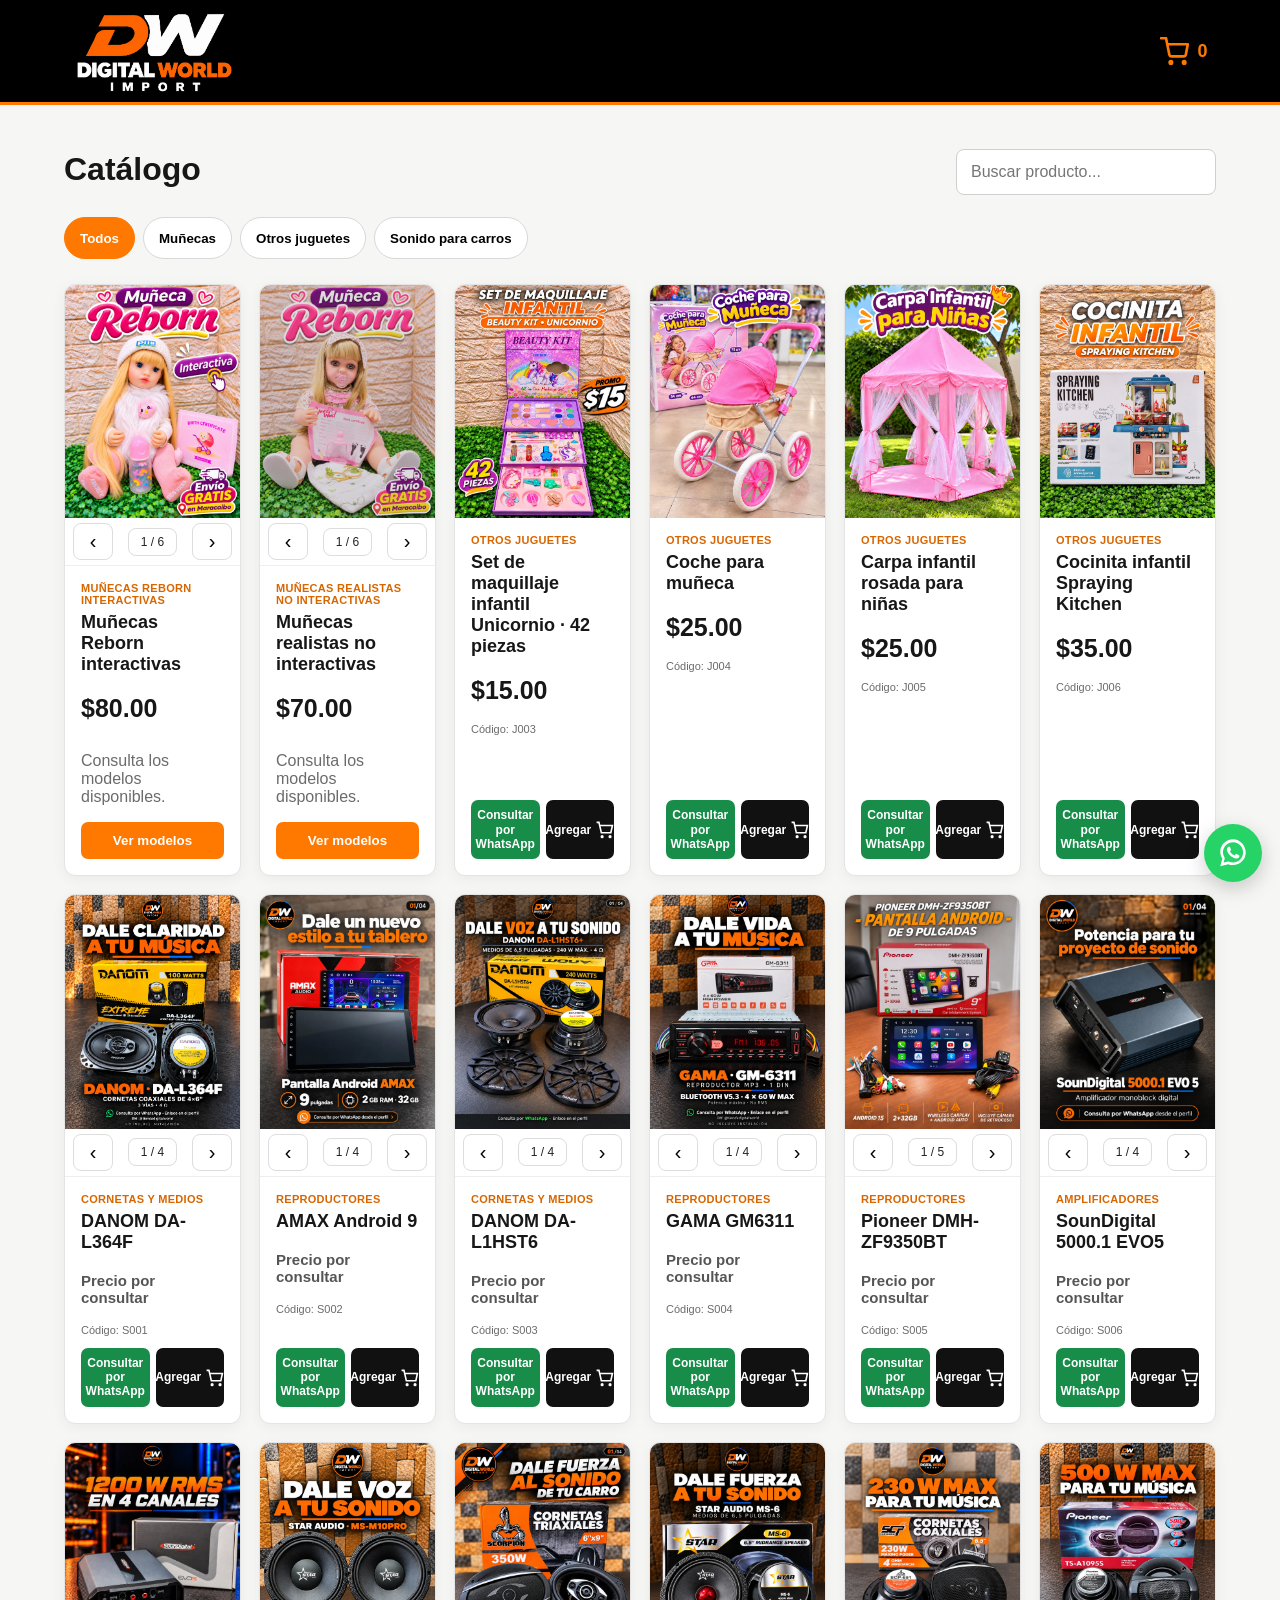
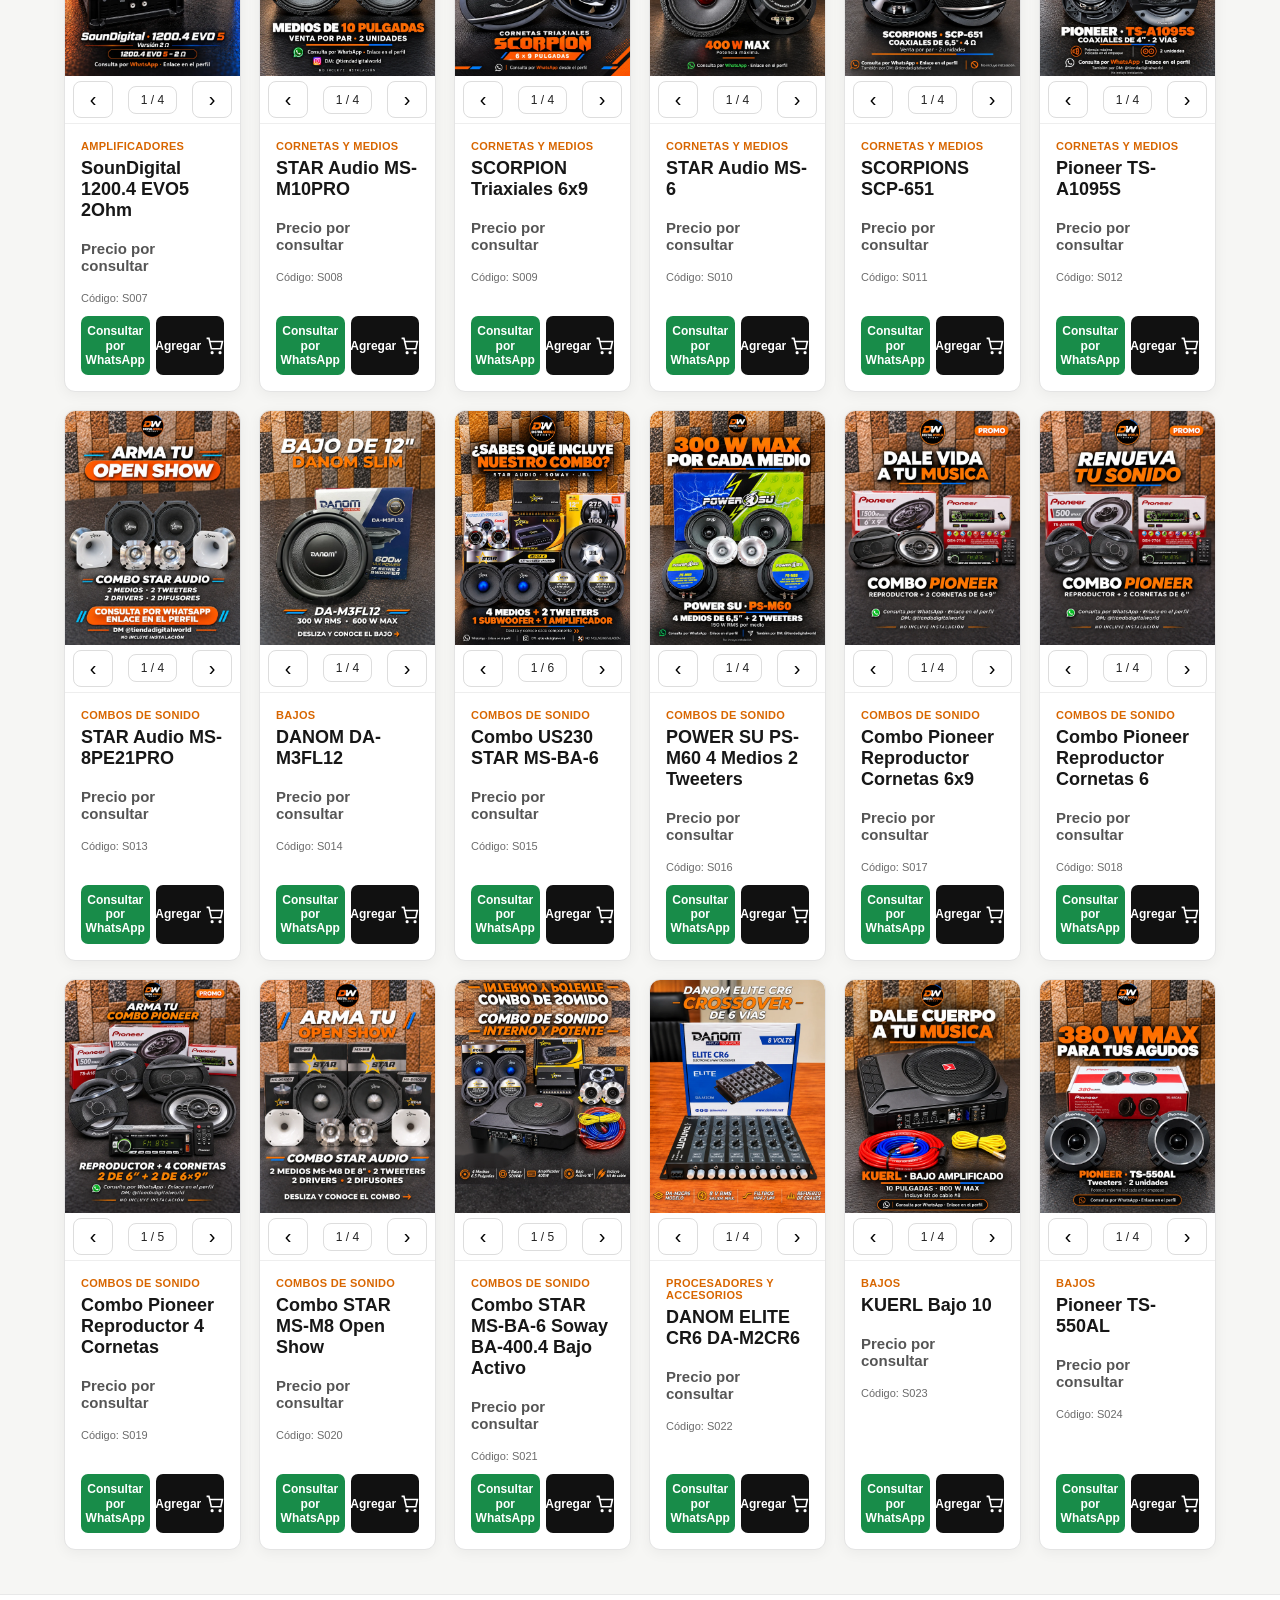
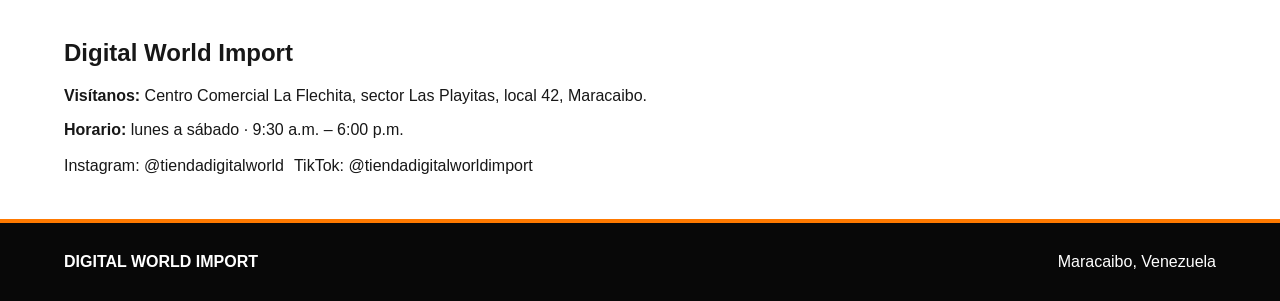
==== index.html @ f1dc5112 "Unificar consultas y carrito, códigos cortos y galerías de muñecas" ====
<!doctype html>
<html lang="es">
<head>
<meta charset="utf-8"><meta name="viewport" content="width=device-width,initial-scale=1">
<meta name="theme-color" content="#ff7900">
<meta name="description" content="Catálogo online de Digital World Import en Maracaibo. Selecciona productos y consulta disponibilidad por WhatsApp.">
<title>Digital World Import | Catálogo</title>
<link rel="stylesheet" href="styles.css">
</head>
<body>
<header><div class="brand"><img class="officialLogo" src="assets/logo-oficial.png" alt="Digital World Import"></div><button id="cartBtn" class="cart" aria-label="Abrir selección"><svg viewBox="0 0 24 24" width="29" height="29" fill="none" stroke="currentColor" stroke-width="2.2" stroke-linecap="round" stroke-linejoin="round" aria-hidden="true"><circle cx="9" cy="21" r="1"/><circle cx="20" cy="21" r="1"/><path d="M1 1h4l2.7 13.4a2 2 0 0 0 2 1.6h9.7a2 2 0 0 0 2-1.6L23 6H6"/></svg> <span id="count">0</span></button></header>
<main>
<section class="hero"><span>CATÁLOGO ONLINE</span><h1>Encuentra lo que buscas</h1><p>Selecciona tus productos y envíanos tu pedido directamente por WhatsApp.</p><a class="primary" href="#catalogo">Ver productos</a></section>
<section id="catalogo">
<div class="toolbar"><div><h2>Catálogo</h2></div><input id="search" type="search" placeholder="Buscar producto..." aria-label="Buscar producto"></div>
<nav id="categories" aria-label="Categorías"></nav><div id="products" class="grid"></div>
</section>
<section class="info"><h2>Digital World Import</h2><p><strong>Visítanos:</strong> Centro Comercial La Flechita, sector Las Playitas, local 42, Maracaibo.</p><p><strong>Horario:</strong> lunes a sábado · 9:30 a.m. – 6:00 p.m.</p><div class="socials"><span>Instagram: @tiendadigitalworld</span><span>TikTok: @tiendadigitalworldimport</span></div></section>
</main>
<a class="waFloat" href="https://wa.me/584146501818?text=Hola%20Digital%20World%20Import.%20Tengo%20una%20consulta%20sobre%20un%20producto%20del%20cat%C3%A1logo." target="_blank" rel="noopener" aria-label="Consultar por WhatsApp" title="Consultar por WhatsApp"><svg viewBox="0 0 32 32" aria-hidden="true"><path fill="currentColor" d="M16.04 3C9.4 3 4 8.28 4 14.78c0 2.3.69 4.54 1.98 6.45L4 28.4l7.42-1.9a12.2 12.2 0 0 0 4.61.9h.01C22.68 27.4 28 22.12 28 15.61 28 9.1 22.68 3 16.04 3Zm0 21.99h-.01a9.84 9.84 0 0 1-4.2-.94l-.3-.14-4.4 1.13 1.18-4.2-.2-.32a9.4 9.4 0 0 1-1.55-5.17c0-5.22 4.25-9.46 9.49-9.46 5.23 0 9.48 4.24 9.48 9.46 0 5.21-4.25 9.64-9.49 9.64Zm5.2-7.22c-.28-.14-1.68-.82-1.94-.92-.26-.09-.45-.14-.64.14-.19.28-.73.92-.9 1.11-.16.19-.33.21-.61.07-.28-.14-1.2-.44-2.28-1.4a8.5 8.5 0 0 1-1.58-1.95c-.16-.28-.02-.43.12-.57.13-.13.28-.33.42-.49.14-.16.19-.28.28-.47.1-.19.05-.35-.02-.49-.07-.14-.64-1.53-.88-2.1-.23-.55-.47-.48-.64-.49h-.55c-.19 0-.5.07-.76.35-.26.28-1 1-1 2.44 0 1.44 1.04 2.83 1.19 3.02.14.19 2.05 3.13 4.97 4.39.69.3 1.24.48 1.66.61.7.22 1.33.19 1.83.12.56-.08 1.68-.69 1.92-1.35.24-.66.24-1.23.17-1.35-.07-.12-.26-.19-.54-.33Z"/></svg></a>
<aside id="drawer" class="drawer" aria-label="Tu selección"><div class="drawerHead"><h2>Tu selección</h2><button id="close" aria-label="Cerrar">×</button></div><div id="cartItems"></div><div class="total">Total <strong id="total">$0.00</strong></div><button id="whatsapp" class="whatsapp">Enviar pedido por WhatsApp</button></aside><div id="shade" class="shade"></div>
<footer><strong>DIGITAL WORLD IMPORT</strong><span>Maracaibo, Venezuela</span></footer>
<script src="products.js"></script><script src="app.js"></script>
</body></html>
---- styles.css ----
:root{--orange:#ff7900;--black:#080808;--ink:#171717;--paper:#f6f6f4;--white:#fff;--muted:#6b6b6b}
*{box-sizing:border-box}html{scroll-behavior:smooth}body{margin:0;font-family:Arial,Helvetica,sans-serif;background:var(--paper);color:var(--ink)}
header{min-height:76px;background:var(--black);color:#fff;display:flex;align-items:center;justify-content:space-between;padding:10px max(5vw,20px);position:sticky;top:0;z-index:5;border-bottom:3px solid var(--orange)}
.brand{display:flex;gap:11px;align-items:center}.brand strong{font-size:18px;letter-spacing:.4px}.brand small{display:block;font-size:10px;letter-spacing:1.6px;color:#ddd;margin-top:2px}.dw{background:var(--orange);color:#fff;font-weight:900;font-size:24px;padding:7px 8px;border-radius:3px}
.cart{background:var(--orange);color:#111;border:0;border-radius:24px;min-height:44px;padding:10px 16px;font-weight:900;cursor:pointer}
.hero{background:linear-gradient(125deg,#080808 0%,#171717 72%,#242424 100%);color:#fff;padding:74px max(6vw,24px);border-bottom:5px solid var(--orange)}
.hero span{color:var(--orange);font-weight:900;letter-spacing:2px}.hero h1{font-size:clamp(38px,7vw,74px);line-height:.98;margin:12px 0;max-width:850px}.hero p{max-width:620px;color:#ddd;font-size:18px;line-height:1.5}
.primary,.whatsapp{display:inline-flex;align-items:center;justify-content:center;min-height:46px;background:var(--orange);color:#fff;text-decoration:none;border:0;border-radius:7px;padding:14px 20px;font-weight:900;cursor:pointer}
#catalogo,.info{padding:44px max(5vw,20px)}.toolbar{display:flex;justify-content:space-between;gap:20px;align-items:center}.toolbar h2{font-size:32px;margin:0 0 5px}.toolbar p{margin:0;color:var(--muted)}
input{padding:13px 14px;border:1px solid #cfcfcf;border-radius:8px;min-width:260px;background:#fff;font-size:16px}input:focus,button:focus,a:focus{outline:3px solid #ff790055;outline-offset:2px}
nav{display:flex;gap:8px;overflow:auto;margin:22px 0;padding-bottom:3px}.chip{border:1px solid #d8d8d8;background:#fff;border-radius:22px;min-height:42px;padding:9px 15px;white-space:nowrap;font-weight:700;cursor:pointer}.chip.active{background:var(--orange);color:#fff;border-color:var(--orange)}
.grid{display:grid;grid-template-columns:repeat(auto-fill,minmax(220px,1fr));gap:18px}.card{background:#fff;border-radius:11px;overflow:hidden;border:1px solid #e4e4e4;box-shadow:0 3px 14px #0000000d}.photo{aspect-ratio:1/1;background:#ededed;display:grid;place-items:center;color:#888;overflow:hidden}.photo img{width:100%;height:100%;object-fit:cover;display:block}.cardBody{padding:16px}.card h3{margin:6px 0;font-size:18px}.category{font-size:11px;color:#d86600;font-weight:900;text-transform:uppercase;letter-spacing:.3px}.price{font-size:25px;font-weight:900;margin:13px 0}.add{width:100%;border:0;background:#111;color:#fff;min-height:44px;padding:12px;border-radius:7px;font-weight:900;cursor:pointer}
.drawer{position:fixed;right:-430px;top:0;width:min(410px,94vw);height:100%;background:#fff;z-index:20;padding:22px;transition:.25s;overflow:auto}.drawer.open{right:0}.shade{display:none;position:fixed;inset:0;background:#0009;z-index:15}.shade.open{display:block}.drawerHead{display:flex;justify-content:space-between;align-items:center}.drawerHead button{font-size:30px;border:0;background:none;min-width:44px;min-height:44px;cursor:pointer}.cartItem{display:flex;justify-content:space-between;gap:15px;border-bottom:1px solid #eee;padding:13px 0}.total{display:flex;justify-content:space-between;font-size:20px;margin:25px 0}.whatsapp{width:100%;background:#188c49}
.info{background:#fff;border-top:1px solid #e8e8e8}.info h2{margin-top:0}.socials{display:flex;flex-wrap:wrap;gap:10px;margin-top:18px}.socials a{color:#111;text-decoration:none;font-weight:800;border-bottom:2px solid var(--orange);padding:6px 0}
footer{background:var(--black);color:#fff;padding:30px max(5vw,20px);display:flex;justify-content:space-between;border-top:4px solid var(--orange)}
@media(max-width:600px){header{min-height:70px}.brand strong{font-size:15px}.toolbar{align-items:stretch;flex-direction:column}input{width:100%;min-width:0}.hero{padding:52px 20px}.hero p{font-size:16px}.grid{grid-template-columns:repeat(2,minmax(0,1fr));gap:10px}.cardBody{padding:11px}.card h3{font-size:15px}.price{font-size:21px}footer{flex-direction:column;gap:8px}}
.waFloat{position:fixed;right:18px;bottom:18px;z-index:12;width:58px;height:58px;display:grid;place-items:center;background:#25D366;color:#fff;text-decoration:none;border-radius:50%;box-shadow:0 6px 20px #0003}.waFloat svg{width:34px;height:34px;display:block}.waFloat:hover{transform:scale(1.05)}
@media(max-width:600px){.waFloat{right:14px;bottom:14px;width:56px;height:56px}.waFloat svg{width:32px;height:32px}}

.delivery{font-size:13px;font-weight:800;margin:-5px 0 10px;color:#188c49}.code{display:block;color:var(--muted);font-size:11px;margin:5px 0 10px}.photo{aspect-ratio:3/4}.photo img{object-fit:contain;background:#fff}.qty{display:flex;justify-content:flex-end;gap:5px;margin-top:7px}.qty button{width:32px;height:32px;border:1px solid #ddd;background:#fff;border-radius:6px;font-size:20px;cursor:pointer}.whatsapp:disabled{opacity:.5;cursor:not-allowed}
.collectionHead{grid-column:1/-1;display:flex;align-items:center;gap:14px;margin-bottom:4px}.collectionHead button,.viewModels{border:0;background:var(--orange);color:#fff;border-radius:7px;padding:11px 15px;font-weight:900;cursor:pointer}.collectionHead strong{display:block;font-size:20px}.collectionHead small{display:block;color:var(--muted);margin-top:3px}.collectionText{color:var(--muted);min-height:38px}.viewModels{width:100%}
/* Tarjetas de igual altura y acciones alineadas al pie */
.card{display:flex;flex-direction:column;min-width:0}
.cardBody{display:flex;flex:1;flex-direction:column;min-width:0}
.cardBody .add,.cardBody .viewModels{margin-top:auto}
.cardBody .code{margin-bottom:12px}
.cardBody .collectionText{flex:1}
/* Carrito naranja directamente sobre encabezado negro */
.cart{display:inline-flex;align-items:center;justify-content:center;gap:8px;background:transparent;color:var(--orange);border:0;border-radius:7px;min-width:64px;min-height:48px;padding:7px 8px;font-size:27px;line-height:1;font-weight:900}
.cart #count{font-size:18px;font-weight:900;font-variant-numeric:tabular-nums}

.photo{position:relative}.galleryControls{position:absolute;bottom:8px;left:8px;right:8px;display:flex;align-items:center;justify-content:space-between;gap:8px;color:#222;pointer-events:none}.galleryControls button,.galleryControls span{background:#fff;border:1px solid #ddd;border-radius:8px;padding:6px 12px;pointer-events:auto}.galleryControls button{font-size:20px;cursor:pointer;min-width:40px}.galleryControls span{font-size:12px}

.hero{display:none}nav{flex-wrap:wrap;align-items:center;overflow:visible}.subcategories{display:flex;flex-wrap:wrap;gap:8px;flex-basis:100%}.navTitle{font-size:17px}.galleryControls{position:static;padding:5px 8px;pointer-events:auto;border-bottom:1px solid #eee}.galleryControls button{min-height:36px}.consultPrice{font-size:15px;font-weight:600;color:#555}.add{display:flex;align-items:center;justify-content:center;text-align:center;text-decoration:none;font-size:14px}.grid{grid-template-columns:repeat(6,minmax(0,1fr))}@media(max-width:1200px){.grid{grid-template-columns:repeat(4,minmax(0,1fr))}}@media(max-width:800px){.grid{grid-template-columns:repeat(3,minmax(0,1fr))}}@media(max-width:600px){.grid{grid-template-columns:repeat(2,minmax(0,1fr))}.add{font-size:12px}}
.brand{width:180px;height:82px;overflow:hidden;position:relative}.officialLogo{display:block;width:180px;height:180px;object-fit:contain;position:absolute;top:50%;transform:translateY(-50%)}header{background:#000}@media(max-width:600px){.brand{width:145px;height:68px}.officialLogo{width:145px;height:145px}}
.cardActions{display:flex;gap:6px;margin-top:auto;align-items:stretch}.cardActions .add{flex:1;min-width:0;margin:0;padding:8px 5px;gap:4px;font-size:12px;line-height:1.2}.cardActions .directConsult{background:#188c49}.cardActions svg{flex-shrink:0}@media(max-width:600px){.cardActions{flex-direction:column}.cardActions .add{font-size:12px}}
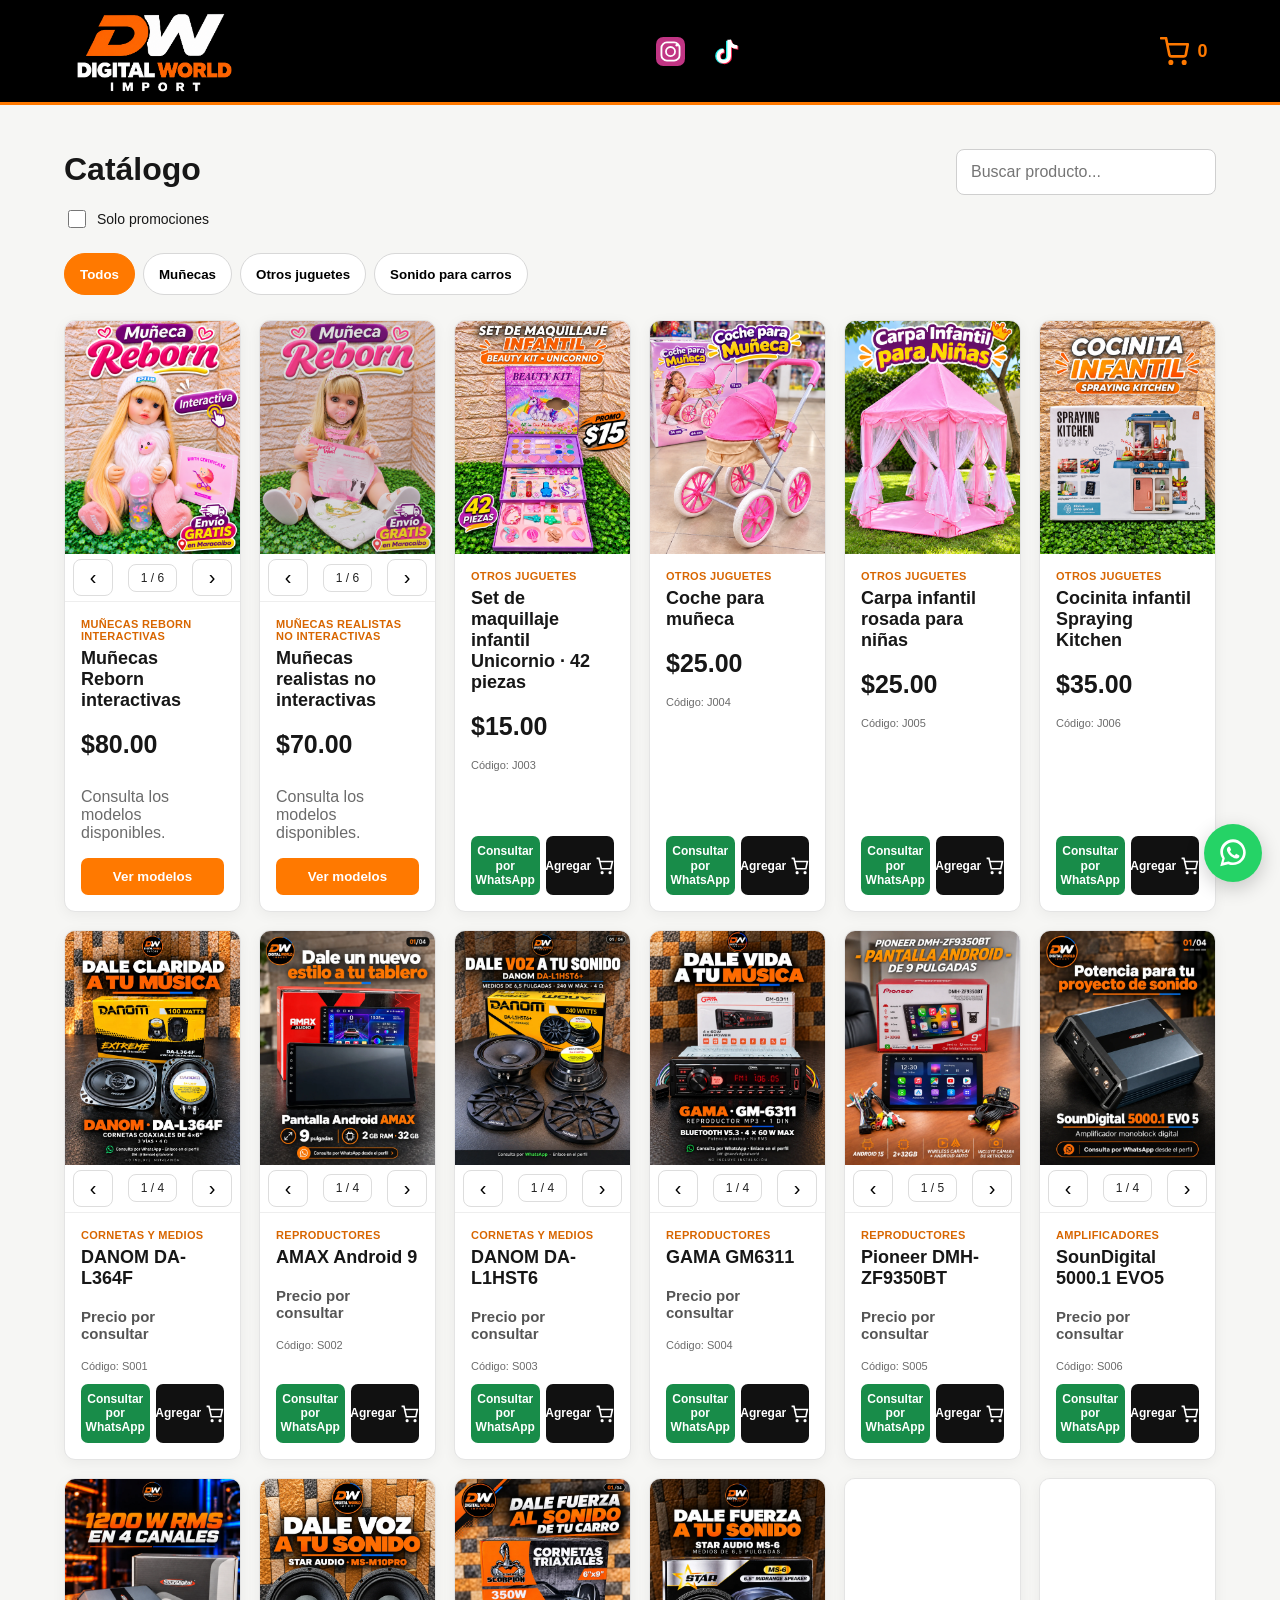
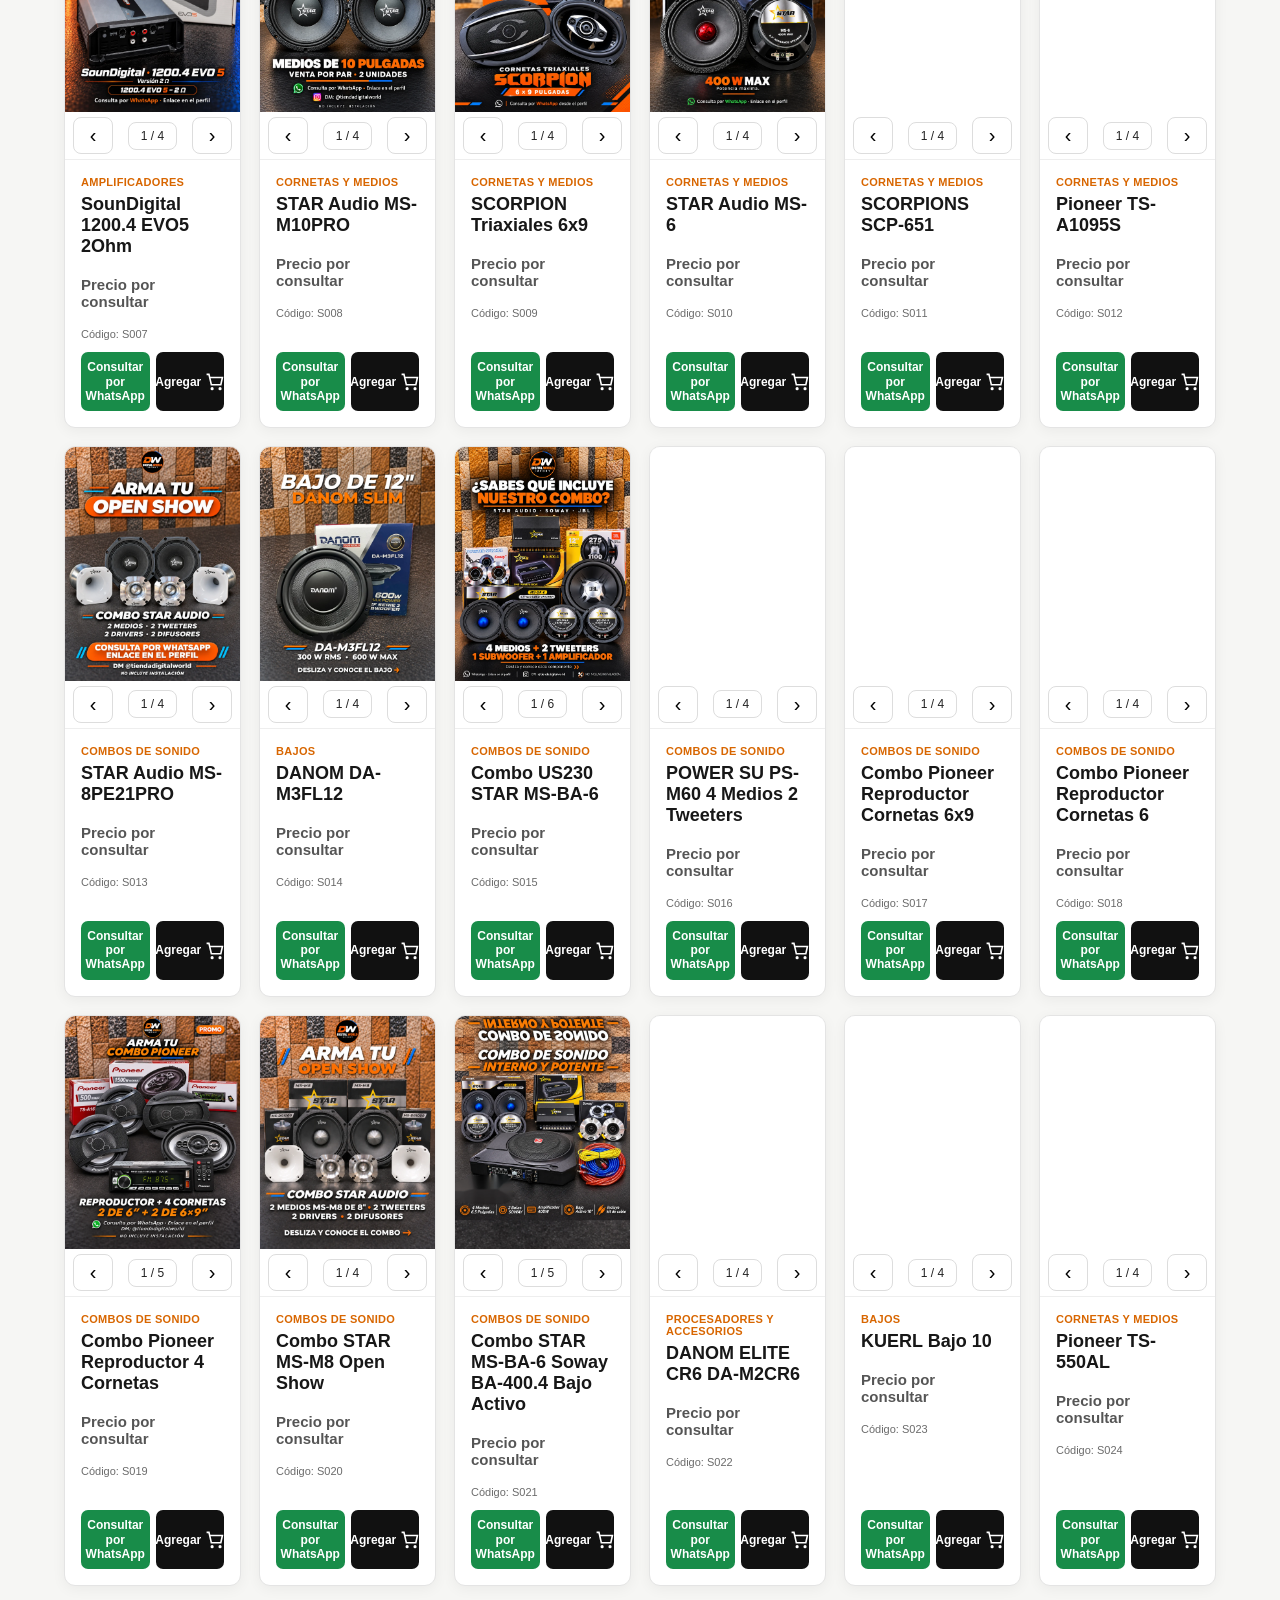
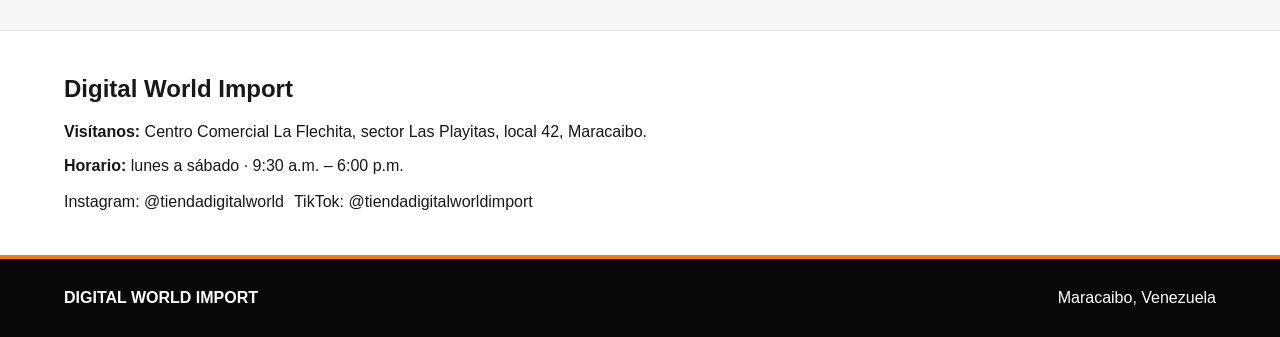
==== commit adf62de9: "Improve catalog search, cart persistence, image viewing and social links" ====
--- a/index.html
+++ b/index.html
@@ -8,11 +8,11 @@
 <link rel="stylesheet" href="styles.css">
 </head>
 <body>
-<header><div class="brand"><img class="officialLogo" src="assets/logo-oficial.png" alt="Digital World Import"></div><button id="cartBtn" class="cart" aria-label="Abrir selección"><svg viewBox="0 0 24 24" width="29" height="29" fill="none" stroke="currentColor" stroke-width="2.2" stroke-linecap="round" stroke-linejoin="round" aria-hidden="true"><circle cx="9" cy="21" r="1"/><circle cx="20" cy="21" r="1"/><path d="M1 1h4l2.7 13.4a2 2 0 0 0 2 1.6h9.7a2 2 0 0 0 2-1.6L23 6H6"/></svg> <span id="count">0</span></button></header>
+<header><div class="brand"><img class="officialLogo" src="assets/logo-oficial.png" alt="Digital World Import"></div><div class="headerSocials"><a href="https://www.instagram.com/tiendadigitalworld/" target="_blank" rel="noopener" aria-label="Instagram"><svg viewBox="0 0 32 32" aria-hidden="true"><rect width="32" height="32" rx="8" fill="#c13584"/><rect x="6" y="6" width="20" height="20" rx="6" fill="none" stroke="white" stroke-width="2"/><circle cx="16" cy="16" r="5" fill="none" stroke="white" stroke-width="2"/><circle cx="23" cy="9" r="1.5" fill="white"/></svg></a><a href="https://www.tiktok.com/@tiendadigitalworldimport" target="_blank" rel="noopener" aria-label="TikTok"><svg viewBox="0 0 32 32" aria-hidden="true"><path d="M18 4v17a6 6 0 1 1-6-6" stroke="#25F4EE" stroke-width="5" fill="none"/><path d="M20 4q1 8 9 8M20 4v18a6 6 0 1 1-6-6" stroke="#FE2C55" stroke-width="4" fill="none"/><path d="M19 3q1 8 9 8M19 3v18a6 6 0 1 1-6-6" stroke="white" stroke-width="4" fill="none"/></svg></a></div><button id="cartBtn" class="cart" aria-label="Abrir selección"><svg viewBox="0 0 24 24" width="29" height="29" fill="none" stroke="currentColor" stroke-width="2.2" stroke-linecap="round" stroke-linejoin="round" aria-hidden="true"><circle cx="9" cy="21" r="1"/><circle cx="20" cy="21" r="1"/><path d="M1 1h4l2.7 13.4a2 2 0 0 0 2 1.6h9.7a2 2 0 0 0 2-1.6L23 6H6"/></svg> <span id="count">0</span></button></header>
 <main>
 <section class="hero"><span>CATÁLOGO ONLINE</span><h1>Encuentra lo que buscas</h1><p>Selecciona tus productos y envíanos tu pedido directamente por WhatsApp.</p><a class="primary" href="#catalogo">Ver productos</a></section>
 <section id="catalogo">
-<div class="toolbar"><div><h2>Catálogo</h2></div><input id="search" type="search" placeholder="Buscar producto..." aria-label="Buscar producto"></div>
+<div class="toolbar"><div><h2>Catálogo</h2></div><input id="search" type="search" placeholder="Buscar producto..." aria-label="Buscar producto"></div><label class="promoFilter"><input type="checkbox" id="promoOnly"> Solo promociones</label>
 <nav id="categories" aria-label="Categorías"></nav><div id="products" class="grid"></div>
 </section>
 <section class="info"><h2>Digital World Import</h2><p><strong>Visítanos:</strong> Centro Comercial La Flechita, sector Las Playitas, local 42, Maracaibo.</p><p><strong>Horario:</strong> lunes a sábado · 9:30 a.m. – 6:00 p.m.</p><div class="socials"><span>Instagram: @tiendadigitalworld</span><span>TikTok: @tiendadigitalworldimport</span></div></section>
@@ -20,5 +20,6 @@
 <a class="waFloat" href="https://wa.me/584146501818?text=Hola%20Digital%20World%20Import.%20Tengo%20una%20consulta%20sobre%20un%20producto%20del%20cat%C3%A1logo." target="_blank" rel="noopener" aria-label="Consultar por WhatsApp" title="Consultar por WhatsApp"><svg viewBox="0 0 32 32" aria-hidden="true"><path fill="currentColor" d="M16.04 3C9.4 3 4 8.28 4 14.78c0 2.3.69 4.54 1.98 6.45L4 28.4l7.42-1.9a12.2 12.2 0 0 0 4.61.9h.01C22.68 27.4 28 22.12 28 15.61 28 9.1 22.68 3 16.04 3Zm0 21.99h-.01a9.84 9.84 0 0 1-4.2-.94l-.3-.14-4.4 1.13 1.18-4.2-.2-.32a9.4 9.4 0 0 1-1.55-5.17c0-5.22 4.25-9.46 9.49-9.46 5.23 0 9.48 4.24 9.48 9.46 0 5.21-4.25 9.64-9.49 9.64Zm5.2-7.22c-.28-.14-1.68-.82-1.94-.92-.26-.09-.45-.14-.64.14-.19.28-.73.92-.9 1.11-.16.19-.33.21-.61.07-.28-.14-1.2-.44-2.28-1.4a8.5 8.5 0 0 1-1.58-1.95c-.16-.28-.02-.43.12-.57.13-.13.28-.33.42-.49.14-.16.19-.28.28-.47.1-.19.05-.35-.02-.49-.07-.14-.64-1.53-.88-2.1-.23-.55-.47-.48-.64-.49h-.55c-.19 0-.5.07-.76.35-.26.28-1 1-1 2.44 0 1.44 1.04 2.83 1.19 3.02.14.19 2.05 3.13 4.97 4.39.69.3 1.24.48 1.66.61.7.22 1.33.19 1.83.12.56-.08 1.68-.69 1.92-1.35.24-.66.24-1.23.17-1.35-.07-.12-.26-.19-.54-.33Z"/></svg></a>
 <aside id="drawer" class="drawer" aria-label="Tu selección"><div class="drawerHead"><h2>Tu selección</h2><button id="close" aria-label="Cerrar">×</button></div><div id="cartItems"></div><div class="total">Total <strong id="total">$0.00</strong></div><button id="whatsapp" class="whatsapp">Enviar pedido por WhatsApp</button></aside><div id="shade" class="shade"></div>
 <footer><strong>DIGITAL WORLD IMPORT</strong><span>Maracaibo, Venezuela</span></footer>
+<div id="toast" role="status" hidden></div><dialog id="zoomDialog"><button id="zoomClose" aria-label="Cerrar fotografía">×</button><img id="zoomImage" alt=""></dialog>
 <script src="products.js"></script><script src="app.js"></script>
 </body></html>
--- a/styles.css
+++ b/styles.css
@@ -34,3 +34,7 @@
 .hero{display:none}nav{flex-wrap:wrap;align-items:center;overflow:visible}.subcategories{display:flex;flex-wrap:wrap;gap:8px;flex-basis:100%}.navTitle{font-size:17px}.galleryControls{position:static;padding:5px 8px;pointer-events:auto;border-bottom:1px solid #eee}.galleryControls button{min-height:36px}.consultPrice{font-size:15px;font-weight:600;color:#555}.add{display:flex;align-items:center;justify-content:center;text-align:center;text-decoration:none;font-size:14px}.grid{grid-template-columns:repeat(6,minmax(0,1fr))}@media(max-width:1200px){.grid{grid-template-columns:repeat(4,minmax(0,1fr))}}@media(max-width:800px){.grid{grid-template-columns:repeat(3,minmax(0,1fr))}}@media(max-width:600px){.grid{grid-template-columns:repeat(2,minmax(0,1fr))}.add{font-size:12px}}
 .brand{width:180px;height:82px;overflow:hidden;position:relative}.officialLogo{display:block;width:180px;height:180px;object-fit:contain;position:absolute;top:50%;transform:translateY(-50%)}header{background:#000}@media(max-width:600px){.brand{width:145px;height:68px}.officialLogo{width:145px;height:145px}}
 .cardActions{display:flex;gap:6px;margin-top:auto;align-items:stretch}.cardActions .add{flex:1;min-width:0;margin:0;padding:8px 5px;gap:4px;font-size:12px;line-height:1.2}.cardActions .directConsult{background:#188c49}.cardActions svg{flex-shrink:0}@media(max-width:600px){.cardActions{flex-direction:column}.cardActions .add{font-size:12px}}
+
+.promoLabel{display:block;font-size:10px;color:#d86600;font-weight:900;margin-bottom:4px}.promoValues{display:flex;align-items:center;flex-wrap:wrap;gap:6px}.promoValues del{font-size:14px;color:#777;font-weight:500}.promoValues strong{color:#ff7900;font-size:inherit}
+
+.headerSocials{display:flex;gap:12px;align-items:center}.headerSocials a{display:grid;place-items:center;width:44px;height:44px}.headerSocials svg{width:29px;height:29px}.promoFilter{display:flex;align-items:center;gap:8px;margin-top:12px;font-size:14px}.promoFilter input{min-width:0;width:18px;height:18px;accent-color:var(--orange)}.zoomPhoto{border:0;padding:0;background:white;width:100%;height:100%;cursor:zoom-in;overflow:hidden}.cartThumb{width:52px;height:64px;object-fit:contain;flex-shrink:0}.cartName{flex:1;min-width:0}#toast{position:fixed;bottom:85px;left:50%;transform:translateX(-50%);background:#111;color:white;padding:12px 18px;border-radius:8px;z-index:25;text-align:center;max-width:90vw}#zoomDialog{border:0;border-radius:10px;padding:12px;max-width:95vw;max-height:95vh}#zoomDialog::backdrop{background:#000b}#zoomImage{display:block;max-width:85vw;max-height:80vh;object-fit:contain}#zoomClose{display:block;margin-left:auto;border:0;background:white;font-size:28px;cursor:pointer}@media(max-width:600px){header{padding:8px 10px}.headerSocials{gap:2px}.headerSocials a{width:36px}.headerSocials svg{width:25px}}
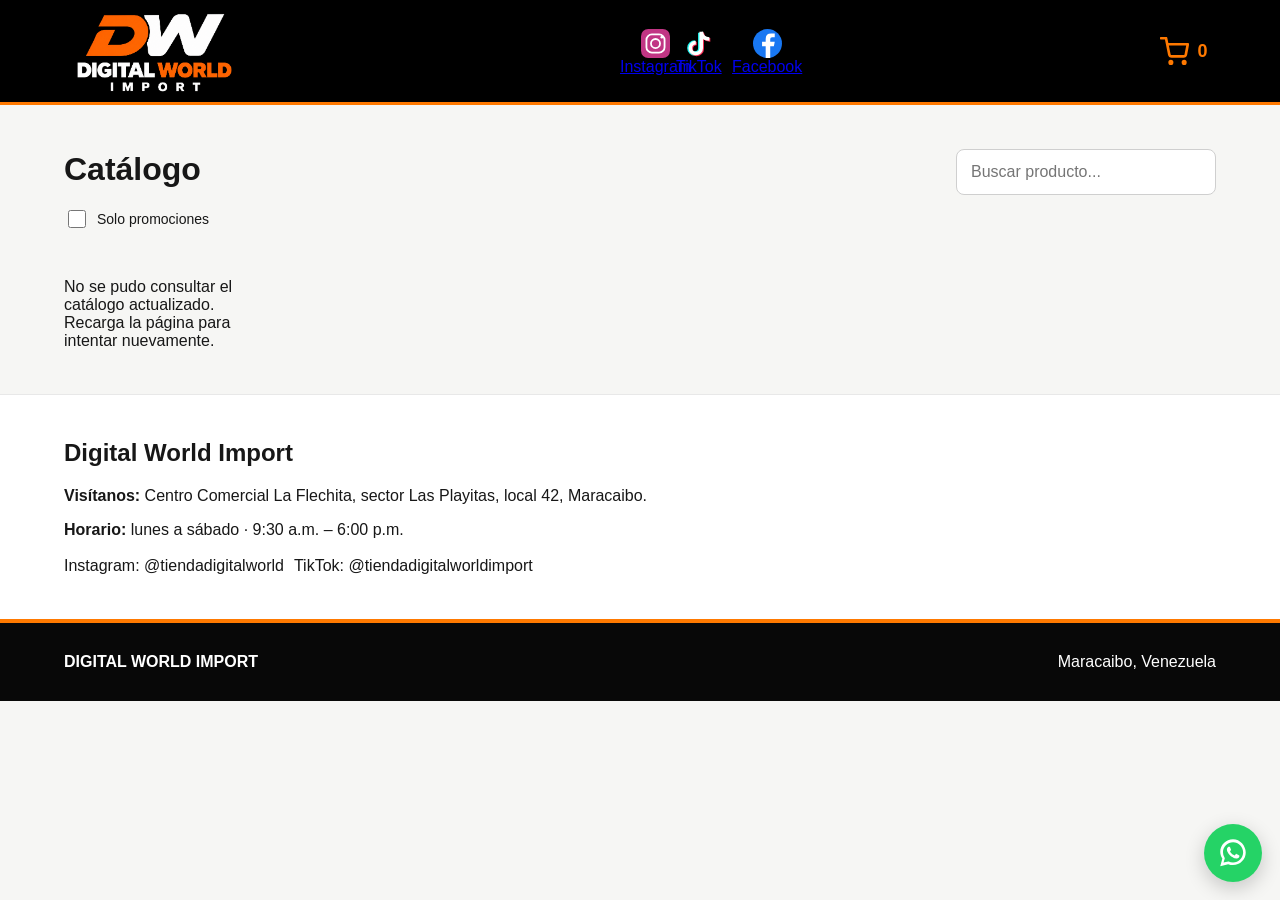
==== commit b2fb4f66: "Add Facebook and labeled social links" ====
--- a/index.html
+++ b/index.html
@@ -5,10 +5,10 @@
 <meta name="theme-color" content="#ff7900">
 <meta name="description" content="Catálogo online de Digital World Import en Maracaibo. Selecciona productos y consulta disponibilidad por WhatsApp.">
 <title>Digital World Import | Catálogo</title>
-<link rel="stylesheet" href="styles.css">
+<link rel="icon" type="image/svg+xml" href="favicon.svg"><link rel="stylesheet" href="styles.css">
 </head>
 <body>
-<header><div class="brand"><img class="officialLogo" src="assets/logo-oficial.png" alt="Digital World Import"></div><div class="headerSocials"><a href="https://www.instagram.com/tiendadigitalworld/" target="_blank" rel="noopener" aria-label="Instagram"><svg viewBox="0 0 32 32" aria-hidden="true"><rect width="32" height="32" rx="8" fill="#c13584"/><rect x="6" y="6" width="20" height="20" rx="6" fill="none" stroke="white" stroke-width="2"/><circle cx="16" cy="16" r="5" fill="none" stroke="white" stroke-width="2"/><circle cx="23" cy="9" r="1.5" fill="white"/></svg></a><a href="https://www.tiktok.com/@tiendadigitalworldimport" target="_blank" rel="noopener" aria-label="TikTok"><svg viewBox="0 0 32 32" aria-hidden="true"><path d="M18 4v17a6 6 0 1 1-6-6" stroke="#25F4EE" stroke-width="5" fill="none"/><path d="M20 4q1 8 9 8M20 4v18a6 6 0 1 1-6-6" stroke="#FE2C55" stroke-width="4" fill="none"/><path d="M19 3q1 8 9 8M19 3v18a6 6 0 1 1-6-6" stroke="white" stroke-width="4" fill="none"/></svg></a></div><button id="cartBtn" class="cart" aria-label="Abrir selección"><svg viewBox="0 0 24 24" width="29" height="29" fill="none" stroke="currentColor" stroke-width="2.2" stroke-linecap="round" stroke-linejoin="round" aria-hidden="true"><circle cx="9" cy="21" r="1"/><circle cx="20" cy="21" r="1"/><path d="M1 1h4l2.7 13.4a2 2 0 0 0 2 1.6h9.7a2 2 0 0 0 2-1.6L23 6H6"/></svg> <span id="count">0</span></button></header>
+<header><div class="brand"><img class="officialLogo" src="assets/logo-oficial.png" alt="Digital World Import"></div><div class="headerSocials"><a href="https://www.instagram.com/tiendadigitalworld/" target="_blank" rel="noopener" aria-label="Instagram"><svg viewBox="0 0 32 32" aria-hidden="true"><rect width="32" height="32" rx="8" fill="#c13584"/><rect x="6" y="6" width="20" height="20" rx="6" fill="none" stroke="white" stroke-width="2"/><circle cx="16" cy="16" r="5" fill="none" stroke="white" stroke-width="2"/><circle cx="23" cy="9" r="1.5" fill="white"/></svg><span>Instagram</span></a><a href="https://www.tiktok.com/@tiendadigitalworldimport" target="_blank" rel="noopener" aria-label="TikTok"><svg viewBox="0 0 32 32" aria-hidden="true"><path d="M18 4v17a6 6 0 1 1-6-6" stroke="#25F4EE" stroke-width="5" fill="none"/><path d="M20 4q1 8 9 8M20 4v18a6 6 0 1 1-6-6" stroke="#FE2C55" stroke-width="4" fill="none"/><path d="M19 3q1 8 9 8M19 3v18a6 6 0 1 1-6-6" stroke="white" stroke-width="4" fill="none"/></svg><span>TikTok</span></a><a href="https://www.facebook.com/profile.php?id=61570086413771" target="_blank" rel="noopener" aria-label="Facebook"><svg viewBox="0 0 32 32" aria-hidden="true"><circle cx="16" cy="16" r="16" fill="#1877f2"/><path fill="white" d="M19 32V19h4l1-5h-5v-3q0-2 2-2h3V5h-4q-6 0-6 6v3h-4v5h4v13z"/></svg><span>Facebook</span></a></div><button id="cartBtn" class="cart" aria-label="Abrir selección"><svg viewBox="0 0 24 24" width="29" height="29" fill="none" stroke="currentColor" stroke-width="2.2" stroke-linecap="round" stroke-linejoin="round" aria-hidden="true"><circle cx="9" cy="21" r="1"/><circle cx="20" cy="21" r="1"/><path d="M1 1h4l2.7 13.4a2 2 0 0 0 2 1.6h9.7a2 2 0 0 0 2-1.6L23 6H6"/></svg> <span id="count">0</span></button></header>
 <main>
 <section class="hero"><span>CATÁLOGO ONLINE</span><h1>Encuentra lo que buscas</h1><p>Selecciona tus productos y envíanos tu pedido directamente por WhatsApp.</p><a class="primary" href="#catalogo">Ver productos</a></section>
 <section id="catalogo">
--- a/styles.css
+++ b/styles.css
@@ -38,3 +38,19 @@
 .promoLabel{display:block;font-size:10px;color:#d86600;font-weight:900;margin-bottom:4px}.promoValues{display:flex;align-items:center;flex-wrap:wrap;gap:6px}.promoValues del{font-size:14px;color:#777;font-weight:500}.promoValues strong{color:#ff7900;font-size:inherit}
 
 .headerSocials{display:flex;gap:12px;align-items:center}.headerSocials a{display:grid;place-items:center;width:44px;height:44px}.headerSocials svg{width:29px;height:29px}.promoFilter{display:flex;align-items:center;gap:8px;margin-top:12px;font-size:14px}.promoFilter input{min-width:0;width:18px;height:18px;accent-color:var(--orange)}.zoomPhoto{border:0;padding:0;background:white;width:100%;height:100%;cursor:zoom-in;overflow:hidden}.cartThumb{width:52px;height:64px;object-fit:contain;flex-shrink:0}.cartName{flex:1;min-width:0}#toast{position:fixed;bottom:85px;left:50%;transform:translateX(-50%);background:#111;color:white;padding:12px 18px;border-radius:8px;z-index:25;text-align:center;max-width:90vw}#zoomDialog{border:0;border-radius:10px;padding:12px;max-width:95vw;max-height:95vh}#zoomDialog::backdrop{background:#000b}#zoomImage{display:block;max-width:85vw;max-height:80vh;object-fit:contain}#zoomClose{display:block;margin-left:auto;border:0;background:white;font-size:28px;cursor:pointer}@media(max-width:600px){header{padding:8px 10px}.headerSocials{gap:2px}.headerSocials a{width:36px}.headerSocials svg{width:25px}}
+
+
+/* Visor ampliado: navegación lateral estilo Instagram */
+#zoomDialog{padding:0;overflow:visible;background:transparent;border-radius:0;max-width:94vw;max-height:94dvh}
+#zoomImage{max-width:92vw;max-height:88dvh;border-radius:8px}
+#zoomClose{position:fixed;top:12px;right:16px;z-index:3;background:#fff;color:#222;border-radius:50%;width:40px;height:40px;line-height:1}
+#zoomDialog .galleryControls{position:absolute;inset:0;pointer-events:none;background:transparent;border:0;padding:0;display:flex;align-items:center;justify-content:space-between}
+#zoomDialog .galleryControls button{pointer-events:auto;position:absolute;top:50%;transform:translateY(-50%);border:0;border-radius:50%;width:36px;height:36px;background:rgba(255,255,255,.92);color:#222;font-size:26px;display:grid;place-items:center;box-shadow:0 1px 5px #0003}
+#zoomDialog .galleryControls button:first-child{left:10px}
+#zoomDialog .galleryControls button:last-child{right:10px}
+#zoomDialog .galleryControls span{position:absolute;bottom:10px;left:50%;transform:translateX(-50%);background:#0009;color:white;border:0;border-radius:20px;padding:4px 10px}
+
+/* Flechas ampliadas fuera de la foto en escritorio */
+#zoomDialog .galleryControls button{width:48px;height:48px;font-size:34px;font-weight:600;line-height:1;padding:0;background:#fff;color:#222;box-shadow:0 2px 8px #0004}
+@media(min-width:768px){#zoomImage{max-width:calc(100vw - 156px)}#zoomDialog .galleryControls button:first-child{left:-64px}#zoomDialog .galleryControls button:last-child{right:-64px}}
+@media(max-width:767px){#zoomDialog .galleryControls button{width:44px;height:44px;font-size:30px}#zoomDialog .galleryControls button:first-child{left:6px}#zoomDialog .galleryControls button:last-child{right:6px}}
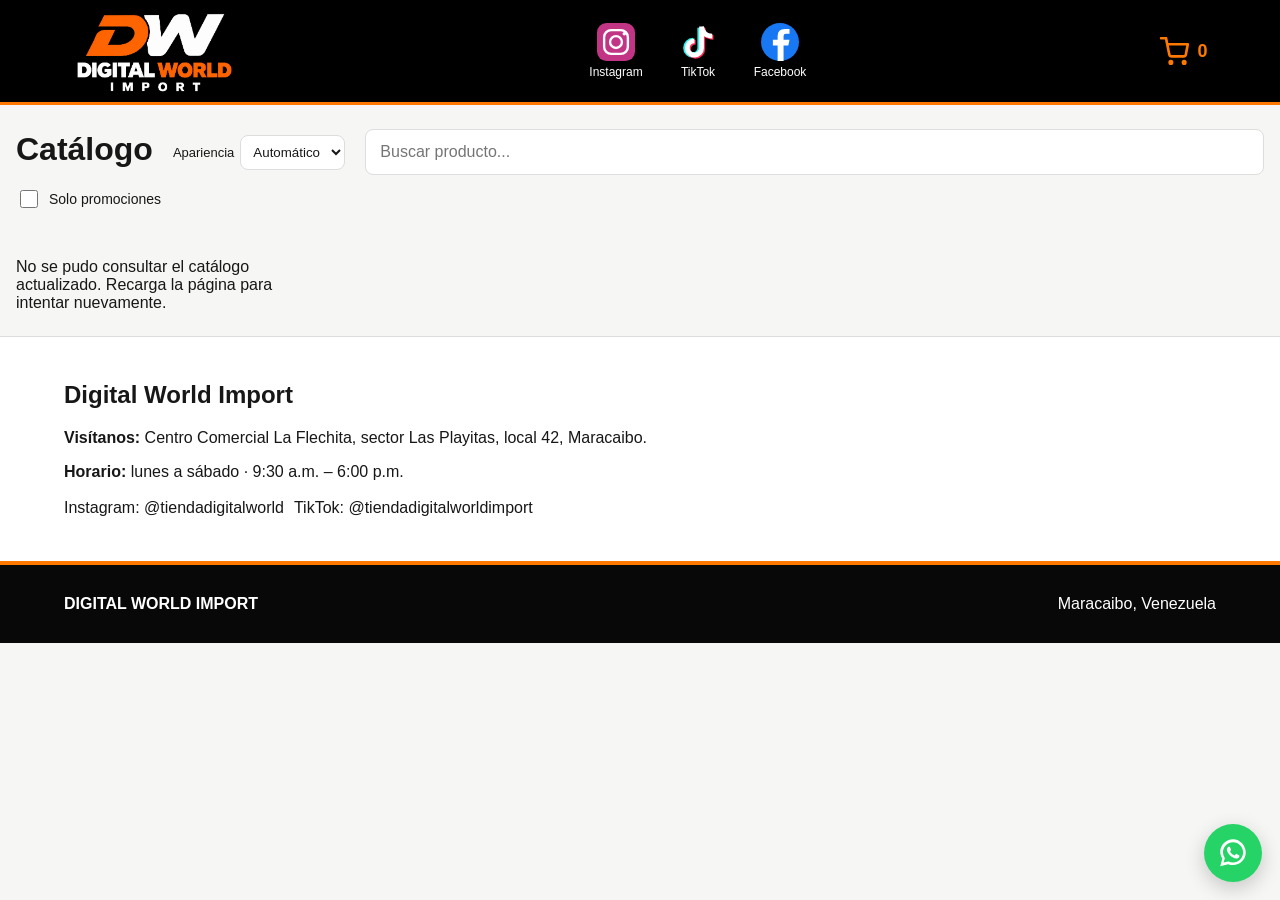
==== commit c0907d6e: "Activar navegación circular y selector de apariencia" ====
--- a/index.html
+++ b/index.html
@@ -12,7 +12,7 @@
 <main>
 <section class="hero"><span>CATÁLOGO ONLINE</span><h1>Encuentra lo que buscas</h1><p>Selecciona tus productos y envíanos tu pedido directamente por WhatsApp.</p><a class="primary" href="#catalogo">Ver productos</a></section>
 <section id="catalogo">
-<div class="toolbar"><div><h2>Catálogo</h2></div><input id="search" type="search" placeholder="Buscar producto..." aria-label="Buscar producto"></div><label class="promoFilter"><input type="checkbox" id="promoOnly"> Solo promociones</label>
+<div class="toolbar"><div><h2>Catálogo</h2></div><label class="themeControl">Apariencia <select id="themeMode" aria-label="Modo de apariencia"><option value="auto">Automático</option><option value="light">Claro</option><option value="dark">Oscuro</option></select></label><input id="search" type="search" placeholder="Buscar producto..." aria-label="Buscar producto"></div><label class="promoFilter"><input type="checkbox" id="promoOnly"> Solo promociones</label>
 <nav id="categories" aria-label="Categorías"></nav><div id="products" class="grid"></div>
 </section>
 <section class="info"><h2>Digital World Import</h2><p><strong>Visítanos:</strong> Centro Comercial La Flechita, sector Las Playitas, local 42, Maracaibo.</p><p><strong>Horario:</strong> lunes a sábado · 9:30 a.m. – 6:00 p.m.</p><div class="socials"><span>Instagram: @tiendadigitalworld</span><span>TikTok: @tiendadigitalworldimport</span></div></section>
--- a/styles.css
+++ b/styles.css
@@ -54,3 +54,15 @@
 #zoomDialog .galleryControls button{width:48px;height:48px;font-size:34px;font-weight:600;line-height:1;padding:0;background:#fff;color:#222;box-shadow:0 2px 8px #0004}
 @media(min-width:768px){#zoomImage{max-width:calc(100vw - 156px)}#zoomDialog .galleryControls button:first-child{left:-64px}#zoomDialog .galleryControls button:last-child{right:-64px}}
 @media(max-width:767px){#zoomDialog .galleryControls button{width:44px;height:44px;font-size:30px}#zoomDialog .galleryControls button:first-child{left:6px}#zoomDialog .galleryControls button:last-child{right:6px}}
+
+/* Uniform card rows and social navigation */
+.card>.galleryControls{height:47px;flex:none}.galleryPlaceholder{visibility:hidden}.cardBody .category{min-height:2.5em;line-height:1.25}.cardBody h3{min-height:3.6em;line-height:1.2;margin:4px 0}.cardBody .price{min-height:56px;margin:8px 0;display:flex;flex-direction:column;justify-content:flex-end}.cardBody .delivery{margin:0 0 8px}.cardBody .collectionText{flex:0;margin:5px 0 12px;font-size:13px;min-height:0}.cardBody .cardActions{margin-top:auto}.headerSocials{gap:24px}.headerSocials a{width:auto;height:auto;min-width:58px;gap:4px;color:#fff;text-decoration:none;font-size:12px}.headerSocials svg{width:38px;height:38px}.headerSocials a:hover{opacity:.85}@media(max-width:600px){.headerSocials{gap:5px}.headerSocials a{min-width:32px;width:32px;height:40px}.headerSocials svg{width:29px;height:29px}.headerSocials span{display:none}.brand{width:120px}.officialLogo{width:120px;height:120px}.cart{min-width:48px}.cardBody h3{min-height:4.8em}.cardBody .category{min-height:3.75em}}
+
+/* Acciones comerciales uniformes y espacios compactos */
+.cardActions button.add{background:#111;color:#fff}.cardBody h3{min-height:2.4em}.cardBody .price{min-height:48px;margin:5px 0 8px}@media(max-width:600px){.cardBody h3{min-height:4.8em}}
+
+/* Rediseño visual */
+:root{--surface:#fff;--line:#ddd;--photo-bg:#eee;color-scheme:light}:root[data-theme=dark]{--paper:#101114;--ink:#f5f5f5;--surface:#1b1d21;--line:#393b40;--muted:#b8bbc1;--photo-bg:#17191c;color-scheme:dark}@media(prefers-color-scheme:dark){:root:not([data-theme]),:root[data-theme=auto]{--paper:#101114;--ink:#f5f5f5;--surface:#1b1d21;--line:#393b40;--muted:#b8bbc1;--photo-bg:#17191c;color-scheme:dark}}
+#catalogo{max-width:1440px;margin:auto;padding:24px 16px}.grid{grid-template-columns:repeat(4,minmax(0,1fr));gap:8px}.card,.info,.drawer{background:var(--surface);color:var(--ink);border-color:var(--line)}.card{border-radius:4px;box-shadow:none}.photo{aspect-ratio:3/4;background:var(--photo-bg)}.photo img,.zoomPhoto{background:var(--photo-bg);object-fit:contain}.cardBody{padding:10px}.cardBody h3,.cardBody .category{min-height:0;overflow-wrap:anywhere}.cardBody .price{min-height:0}.galleryControls{border-color:var(--line)}.galleryControls button,.galleryControls span,.qty button,input,#themeMode{background:var(--surface);color:var(--ink);border:1px solid var(--line)}.drawerHead button{color:var(--ink)}.consultPrice,.promoValues del{color:var(--muted)}.category,.promoLabel{color:#d86600}
+#categories{display:flex;flex-wrap:wrap;gap:10px;overflow:visible}.categoryRail,.subcategories{display:flex;gap:14px;overflow-x:auto;flex-wrap:nowrap;width:100%;padding:5px 3px 10px;scrollbar-width:thin}.chip.visualChip{display:flex;flex-direction:column;align-items:center;gap:7px;flex:0 0 88px;white-space:normal;background:transparent;color:var(--ink);border:0;padding:0;font-size:12px;text-align:center;justify-content:flex-start}.visualChip .categoryIcon{display:grid;place-items:center;width:62px;height:62px;border-radius:50%;background:#101010;border:2px solid #ff7900;color:#fff}.visualChip.active .categoryIcon{outline:3px solid #ff7900;outline-offset:3px}.categoryIcon svg{width:32px;height:32px;stroke:#fff;fill:none;stroke-width:1.8;stroke-linecap:round;stroke-linejoin:round}.themeControl{display:flex;align-items:center;gap:6px;font-size:13px}#themeMode{padding:8px;border-radius:8px;max-width:130px}.toolbar{flex-wrap:wrap}.toolbar input{flex:1;min-width:160px}
+@media(max-width:600px){#catalogo{padding:14px 4px}.toolbar,.promoFilter{margin-left:8px;margin-right:8px}.grid{grid-template-columns:repeat(3,minmax(0,1fr));gap:3px}.cardBody{padding:5px}.cardBody h3{font-size:12px;min-height:0}.cardBody .category{font-size:9px;min-height:0}.price{font-size:17px}.promoValues del{font-size:11px}.cardActions .add{font-size:10px;padding:6px 2px;overflow-wrap:anywhere}.cardActions svg{width:14px}.card>.galleryControls{height:32px;padding:2px}.galleryControls button{min-width:24px;min-height:26px;padding:0 5px}.galleryControls span{font-size:10px;padding:2px}.chip.visualChip{flex-basis:76px}.visualChip .categoryIcon{width:56px;height:56px}.toolbar{gap:8px}.cardBody .collectionText,.delivery{font-size:10px}.code{font-size:9px}}
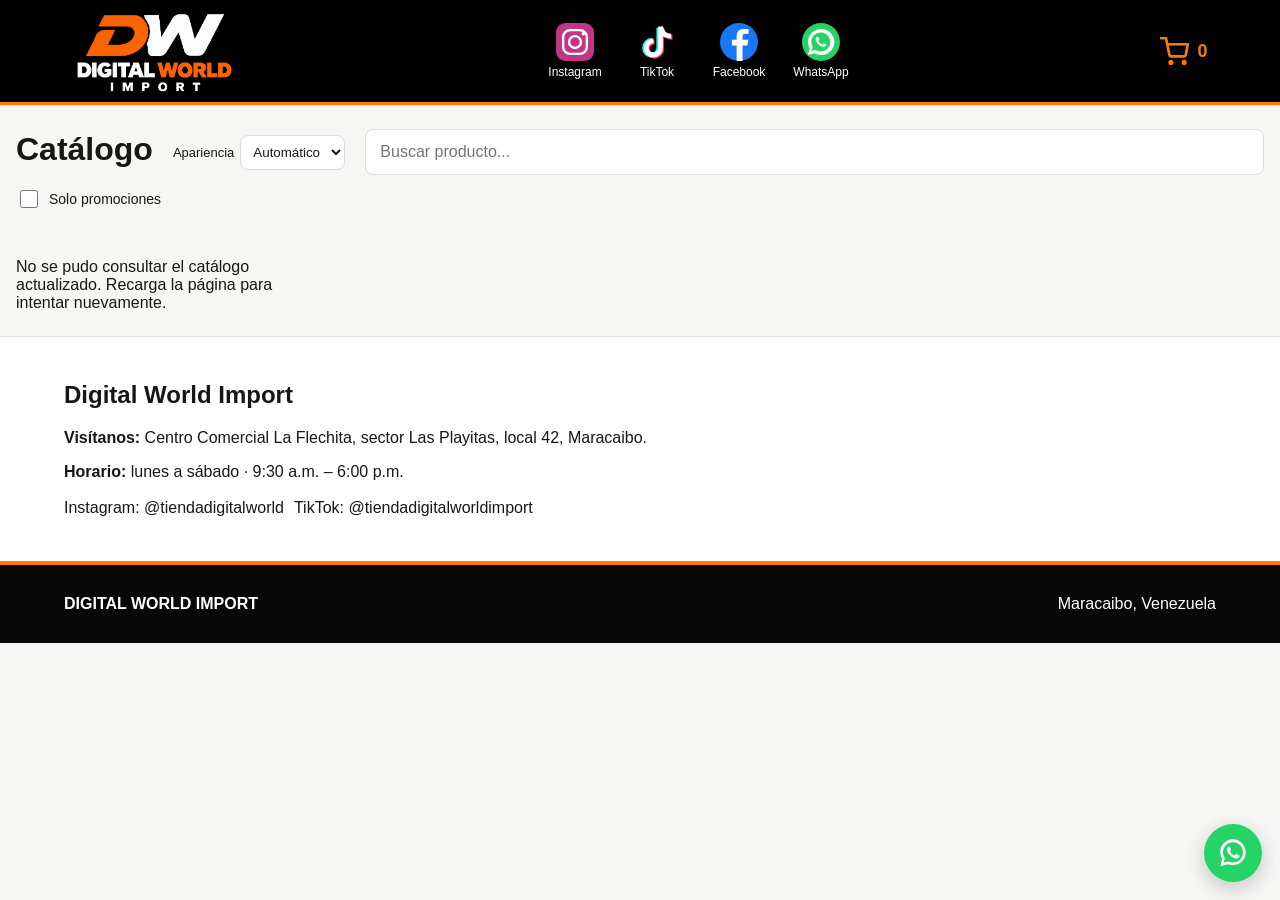
==== commit 4798f471: "Add persistent WhatsApp contact in mobile header" ====
--- a/index.html
+++ b/index.html
@@ -8,7 +8,7 @@
 <link rel="icon" type="image/svg+xml" href="favicon.svg"><link rel="stylesheet" href="styles.css">
 </head>
 <body>
-<header><div class="brand"><img class="officialLogo" src="assets/logo-oficial.png" alt="Digital World Import"></div><div class="headerSocials"><a href="https://www.instagram.com/tiendadigitalworld/" target="_blank" rel="noopener" aria-label="Instagram"><svg viewBox="0 0 32 32" aria-hidden="true"><rect width="32" height="32" rx="8" fill="#c13584"/><rect x="6" y="6" width="20" height="20" rx="6" fill="none" stroke="white" stroke-width="2"/><circle cx="16" cy="16" r="5" fill="none" stroke="white" stroke-width="2"/><circle cx="23" cy="9" r="1.5" fill="white"/></svg><span>Instagram</span></a><a href="https://www.tiktok.com/@tiendadigitalworldimport" target="_blank" rel="noopener" aria-label="TikTok"><svg viewBox="0 0 32 32" aria-hidden="true"><path d="M18 4v17a6 6 0 1 1-6-6" stroke="#25F4EE" stroke-width="5" fill="none"/><path d="M20 4q1 8 9 8M20 4v18a6 6 0 1 1-6-6" stroke="#FE2C55" stroke-width="4" fill="none"/><path d="M19 3q1 8 9 8M19 3v18a6 6 0 1 1-6-6" stroke="white" stroke-width="4" fill="none"/></svg><span>TikTok</span></a><a href="https://www.facebook.com/profile.php?id=61570086413771" target="_blank" rel="noopener" aria-label="Facebook"><svg viewBox="0 0 32 32" aria-hidden="true"><circle cx="16" cy="16" r="16" fill="#1877f2"/><path fill="white" d="M19 32V19h4l1-5h-5v-3q0-2 2-2h3V5h-4q-6 0-6 6v3h-4v5h4v13z"/></svg><span>Facebook</span></a></div><button id="cartBtn" class="cart" aria-label="Abrir selección"><svg viewBox="0 0 24 24" width="29" height="29" fill="none" stroke="currentColor" stroke-width="2.2" stroke-linecap="round" stroke-linejoin="round" aria-hidden="true"><circle cx="9" cy="21" r="1"/><circle cx="20" cy="21" r="1"/><path d="M1 1h4l2.7 13.4a2 2 0 0 0 2 1.6h9.7a2 2 0 0 0 2-1.6L23 6H6"/></svg> <span id="count">0</span></button></header>
+<header><div class="brand"><img class="officialLogo" src="assets/logo-oficial.png" alt="Digital World Import"></div><div class="headerSocials"><a href="https://www.instagram.com/tiendadigitalworld/" target="_blank" rel="noopener" aria-label="Instagram"><svg viewBox="0 0 32 32" aria-hidden="true"><rect width="32" height="32" rx="8" fill="#c13584"/><rect x="6" y="6" width="20" height="20" rx="6" fill="none" stroke="white" stroke-width="2"/><circle cx="16" cy="16" r="5" fill="none" stroke="white" stroke-width="2"/><circle cx="23" cy="9" r="1.5" fill="white"/></svg><span>Instagram</span></a><a href="https://www.tiktok.com/@tiendadigitalworldimport" target="_blank" rel="noopener" aria-label="TikTok"><svg viewBox="0 0 32 32" aria-hidden="true"><path d="M18 4v17a6 6 0 1 1-6-6" stroke="#25F4EE" stroke-width="5" fill="none"/><path d="M20 4q1 8 9 8M20 4v18a6 6 0 1 1-6-6" stroke="#FE2C55" stroke-width="4" fill="none"/><path d="M19 3q1 8 9 8M19 3v18a6 6 0 1 1-6-6" stroke="white" stroke-width="4" fill="none"/></svg><span>TikTok</span></a><a href="https://www.facebook.com/profile.php?id=61570086413771" target="_blank" rel="noopener" aria-label="Facebook"><svg viewBox="0 0 32 32" aria-hidden="true"><circle cx="16" cy="16" r="16" fill="#1877f2"/><path fill="white" d="M19 32V19h4l1-5h-5v-3q0-2 2-2h3V5h-4q-6 0-6 6v3h-4v5h4v13z"/></svg><span>Facebook</span></a><a href="https://wa.me/584146501818?text=Hola%20Digital%20World%20Import.%20Tengo%20una%20consulta." target="_blank" rel="noopener" aria-label="WhatsApp"><svg viewBox="0 0 32 32" aria-hidden="true"><circle cx="16" cy="16" r="16" fill="#25D366"/><path fill="white" d="M16 5a11 11 0 0 0-9.5 16.5L5 27l5.7-1.5A11 11 0 1 0 16 5zm0 19a8 8 0 0 1-4.1-1.1l-.3-.2-3.4.9.9-3.3-.2-.3A8 8 0 1 1 16 24zm4.4-6c-.2-.1-1.4-.7-1.6-.8-.2-.1-.4-.1-.5.1l-.7.8c-.1.2-.3.2-.5.1-.2-.1-1-.4-1.9-1.2-.7-.6-1.2-1.4-1.3-1.6-.1-.2 0-.3.1-.4l.4-.5c.1-.1.2-.2.2-.4.1-.1 0-.3 0-.4l-.7-1.7c-.2-.4-.4-.4-.5-.4h-.5c-.2 0-.4.1-.6.3-.2.2-.8.8-.8 1.9s.8 2.2.9 2.4c.1.2 1.6 2.5 3.8 3.4.5.2.9.4 1.2.4.5.2 1 .1 1.3.1.4-.1 1.4-.6 1.6-1.1.2-.5.2-1 .1-1.1 0-.1-.2-.2-.4-.3z"/></svg><span>WhatsApp</span></a></div><button id="cartBtn" class="cart" aria-label="Abrir selección"><svg viewBox="0 0 24 24" width="29" height="29" fill="none" stroke="currentColor" stroke-width="2.2" stroke-linecap="round" stroke-linejoin="round" aria-hidden="true"><circle cx="9" cy="21" r="1"/><circle cx="20" cy="21" r="1"/><path d="M1 1h4l2.7 13.4a2 2 0 0 0 2 1.6h9.7a2 2 0 0 0 2-1.6L23 6H6"/></svg> <span id="count">0</span></button></header>
 <main>
 <section class="hero"><span>CATÁLOGO ONLINE</span><h1>Encuentra lo que buscas</h1><p>Selecciona tus productos y envíanos tu pedido directamente por WhatsApp.</p><a class="primary" href="#catalogo">Ver productos</a></section>
 <section id="catalogo">
--- a/styles.css
+++ b/styles.css
@@ -66,3 +66,9 @@
 #catalogo{max-width:1440px;margin:auto;padding:24px 16px}.grid{grid-template-columns:repeat(4,minmax(0,1fr));gap:8px}.card,.info,.drawer{background:var(--surface);color:var(--ink);border-color:var(--line)}.card{border-radius:4px;box-shadow:none}.photo{aspect-ratio:3/4;background:var(--photo-bg)}.photo img,.zoomPhoto{background:var(--photo-bg);object-fit:contain}.cardBody{padding:10px}.cardBody h3,.cardBody .category{min-height:0;overflow-wrap:anywhere}.cardBody .price{min-height:0}.galleryControls{border-color:var(--line)}.galleryControls button,.galleryControls span,.qty button,input,#themeMode{background:var(--surface);color:var(--ink);border:1px solid var(--line)}.drawerHead button{color:var(--ink)}.consultPrice,.promoValues del{color:var(--muted)}.category,.promoLabel{color:#d86600}
 #categories{display:flex;flex-wrap:wrap;gap:10px;overflow:visible}.categoryRail,.subcategories{display:flex;gap:14px;overflow-x:auto;flex-wrap:nowrap;width:100%;padding:5px 3px 10px;scrollbar-width:thin}.chip.visualChip{display:flex;flex-direction:column;align-items:center;gap:7px;flex:0 0 88px;white-space:normal;background:transparent;color:var(--ink);border:0;padding:0;font-size:12px;text-align:center;justify-content:flex-start}.visualChip .categoryIcon{display:grid;place-items:center;width:62px;height:62px;border-radius:50%;background:#101010;border:2px solid #ff7900;color:#fff}.visualChip.active .categoryIcon{outline:3px solid #ff7900;outline-offset:3px}.categoryIcon svg{width:32px;height:32px;stroke:#fff;fill:none;stroke-width:1.8;stroke-linecap:round;stroke-linejoin:round}.themeControl{display:flex;align-items:center;gap:6px;font-size:13px}#themeMode{padding:8px;border-radius:8px;max-width:130px}.toolbar{flex-wrap:wrap}.toolbar input{flex:1;min-width:160px}
 @media(max-width:600px){#catalogo{padding:14px 4px}.toolbar,.promoFilter{margin-left:8px;margin-right:8px}.grid{grid-template-columns:repeat(3,minmax(0,1fr));gap:3px}.cardBody{padding:5px}.cardBody h3{font-size:12px;min-height:0}.cardBody .category{font-size:9px;min-height:0}.price{font-size:17px}.promoValues del{font-size:11px}.cardActions .add{font-size:10px;padding:6px 2px;overflow-wrap:anywhere}.cardActions svg{width:14px}.card>.galleryControls{height:32px;padding:2px}.galleryControls button{min-width:24px;min-height:26px;padding:0 5px}.galleryControls span{font-size:10px;padding:2px}.chip.visualChip{flex-basis:76px}.visualChip .categoryIcon{width:56px;height:56px}.toolbar{gap:8px}.cardBody .collectionText,.delivery{font-size:10px}.code{font-size:9px}}
+
+/* Ajustes de revisión visual móvil */
+.subcategories .chip{background:var(--surface);color:var(--ink);border-color:var(--line)}.subcategories .chip.active{background:var(--orange);color:#111}
+@media(max-width:600px){#categories{margin:12px 0 8px;gap:4px}.categoryRail{padding-bottom:4px}.cardBody h3{font-size:13px}.cardBody .category,.promoLabel{font-size:10px}.cardActions .add{font-size:11px;min-height:44px}.waFloat{position:sticky;bottom:8px;right:auto;margin:8px 10px 8px auto;width:48px;height:48px}.waFloat svg{width:28px;height:28px}}
+
+@media(max-width:600px){.waFloat{display:none}}
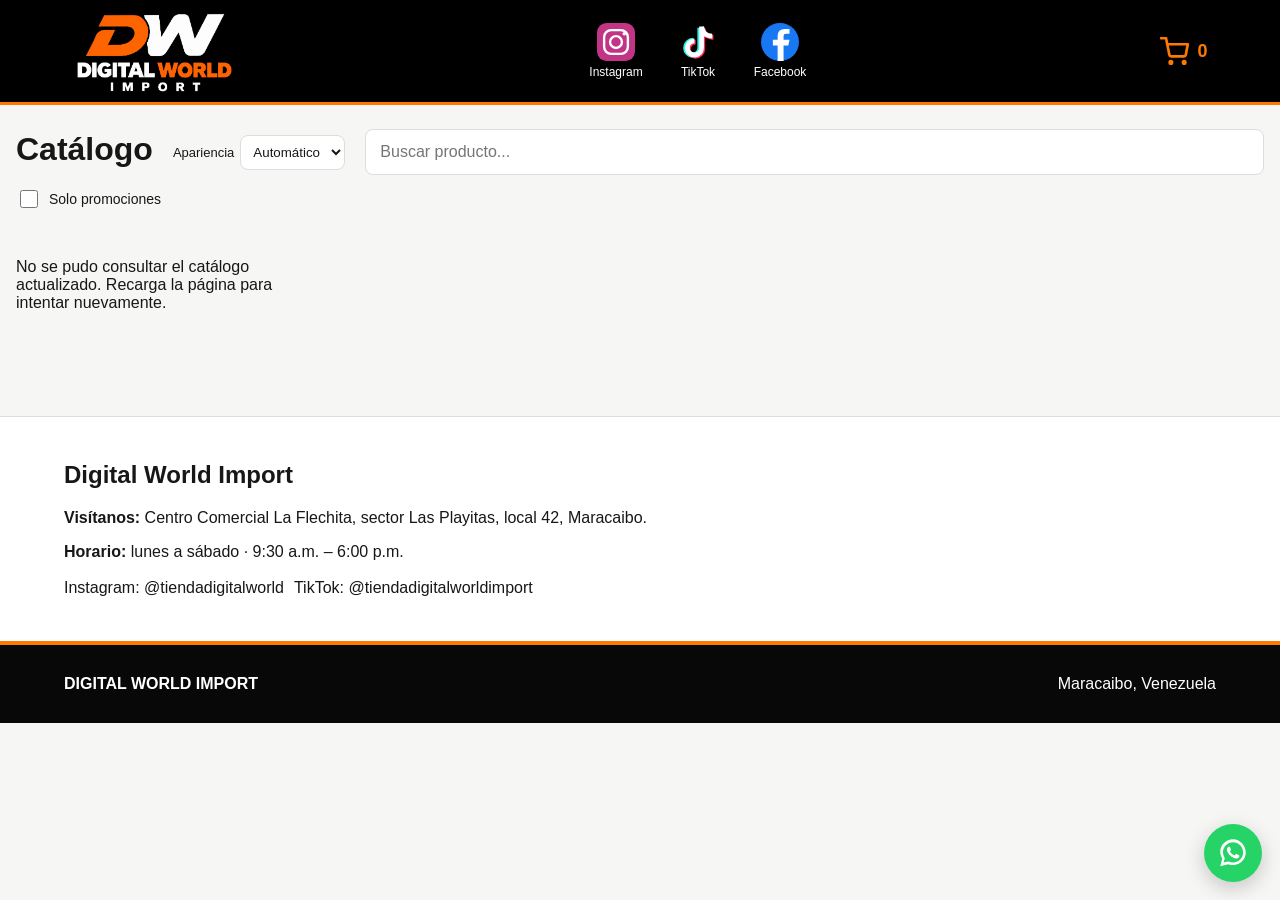
==== commit deb1dd60: "Remove duplicate header WhatsApp link" ====
--- a/index.html
+++ b/index.html
@@ -8,7 +8,7 @@
 <link rel="icon" type="image/svg+xml" href="favicon.svg"><link rel="stylesheet" href="styles.css">
 </head>
 <body>
-<header><div class="brand"><img class="officialLogo" src="assets/logo-oficial.png" alt="Digital World Import"></div><div class="headerSocials"><a href="https://www.instagram.com/tiendadigitalworld/" target="_blank" rel="noopener" aria-label="Instagram"><svg viewBox="0 0 32 32" aria-hidden="true"><rect width="32" height="32" rx="8" fill="#c13584"/><rect x="6" y="6" width="20" height="20" rx="6" fill="none" stroke="white" stroke-width="2"/><circle cx="16" cy="16" r="5" fill="none" stroke="white" stroke-width="2"/><circle cx="23" cy="9" r="1.5" fill="white"/></svg><span>Instagram</span></a><a href="https://www.tiktok.com/@tiendadigitalworldimport" target="_blank" rel="noopener" aria-label="TikTok"><svg viewBox="0 0 32 32" aria-hidden="true"><path d="M18 4v17a6 6 0 1 1-6-6" stroke="#25F4EE" stroke-width="5" fill="none"/><path d="M20 4q1 8 9 8M20 4v18a6 6 0 1 1-6-6" stroke="#FE2C55" stroke-width="4" fill="none"/><path d="M19 3q1 8 9 8M19 3v18a6 6 0 1 1-6-6" stroke="white" stroke-width="4" fill="none"/></svg><span>TikTok</span></a><a href="https://www.facebook.com/profile.php?id=61570086413771" target="_blank" rel="noopener" aria-label="Facebook"><svg viewBox="0 0 32 32" aria-hidden="true"><circle cx="16" cy="16" r="16" fill="#1877f2"/><path fill="white" d="M19 32V19h4l1-5h-5v-3q0-2 2-2h3V5h-4q-6 0-6 6v3h-4v5h4v13z"/></svg><span>Facebook</span></a><a href="https://wa.me/584146501818?text=Hola%20Digital%20World%20Import.%20Tengo%20una%20consulta." target="_blank" rel="noopener" aria-label="WhatsApp"><svg viewBox="0 0 32 32" aria-hidden="true"><circle cx="16" cy="16" r="16" fill="#25D366"/><path fill="white" d="M16 5a11 11 0 0 0-9.5 16.5L5 27l5.7-1.5A11 11 0 1 0 16 5zm0 19a8 8 0 0 1-4.1-1.1l-.3-.2-3.4.9.9-3.3-.2-.3A8 8 0 1 1 16 24zm4.4-6c-.2-.1-1.4-.7-1.6-.8-.2-.1-.4-.1-.5.1l-.7.8c-.1.2-.3.2-.5.1-.2-.1-1-.4-1.9-1.2-.7-.6-1.2-1.4-1.3-1.6-.1-.2 0-.3.1-.4l.4-.5c.1-.1.2-.2.2-.4.1-.1 0-.3 0-.4l-.7-1.7c-.2-.4-.4-.4-.5-.4h-.5c-.2 0-.4.1-.6.3-.2.2-.8.8-.8 1.9s.8 2.2.9 2.4c.1.2 1.6 2.5 3.8 3.4.5.2.9.4 1.2.4.5.2 1 .1 1.3.1.4-.1 1.4-.6 1.6-1.1.2-.5.2-1 .1-1.1 0-.1-.2-.2-.4-.3z"/></svg><span>WhatsApp</span></a></div><button id="cartBtn" class="cart" aria-label="Abrir selección"><svg viewBox="0 0 24 24" width="29" height="29" fill="none" stroke="currentColor" stroke-width="2.2" stroke-linecap="round" stroke-linejoin="round" aria-hidden="true"><circle cx="9" cy="21" r="1"/><circle cx="20" cy="21" r="1"/><path d="M1 1h4l2.7 13.4a2 2 0 0 0 2 1.6h9.7a2 2 0 0 0 2-1.6L23 6H6"/></svg> <span id="count">0</span></button></header>
+<header><div class="brand"><img class="officialLogo" src="assets/logo-oficial.png" alt="Digital World Import"></div><div class="headerSocials"><a href="https://www.instagram.com/tiendadigitalworld/" target="_blank" rel="noopener" aria-label="Instagram"><svg viewBox="0 0 32 32" aria-hidden="true"><rect width="32" height="32" rx="8" fill="#c13584"/><rect x="6" y="6" width="20" height="20" rx="6" fill="none" stroke="white" stroke-width="2"/><circle cx="16" cy="16" r="5" fill="none" stroke="white" stroke-width="2"/><circle cx="23" cy="9" r="1.5" fill="white"/></svg><span>Instagram</span></a><a href="https://www.tiktok.com/@tiendadigitalworldimport" target="_blank" rel="noopener" aria-label="TikTok"><svg viewBox="0 0 32 32" aria-hidden="true"><path d="M18 4v17a6 6 0 1 1-6-6" stroke="#25F4EE" stroke-width="5" fill="none"/><path d="M20 4q1 8 9 8M20 4v18a6 6 0 1 1-6-6" stroke="#FE2C55" stroke-width="4" fill="none"/><path d="M19 3q1 8 9 8M19 3v18a6 6 0 1 1-6-6" stroke="white" stroke-width="4" fill="none"/></svg><span>TikTok</span></a><a href="https://www.facebook.com/profile.php?id=61570086413771" target="_blank" rel="noopener" aria-label="Facebook"><svg viewBox="0 0 32 32" aria-hidden="true"><circle cx="16" cy="16" r="16" fill="#1877f2"/><path fill="white" d="M19 32V19h4l1-5h-5v-3q0-2 2-2h3V5h-4q-6 0-6 6v3h-4v5h4v13z"/></svg><span>Facebook</span></a></div><button id="cartBtn" class="cart" aria-label="Abrir selección"><svg viewBox="0 0 24 24" width="29" height="29" fill="none" stroke="currentColor" stroke-width="2.2" stroke-linecap="round" stroke-linejoin="round" aria-hidden="true"><circle cx="9" cy="21" r="1"/><circle cx="20" cy="21" r="1"/><path d="M1 1h4l2.7 13.4a2 2 0 0 0 2 1.6h9.7a2 2 0 0 0 2-1.6L23 6H6"/></svg> <span id="count">0</span></button></header>
 <main>
 <section class="hero"><span>CATÁLOGO ONLINE</span><h1>Encuentra lo que buscas</h1><p>Selecciona tus productos y envíanos tu pedido directamente por WhatsApp.</p><a class="primary" href="#catalogo">Ver productos</a></section>
 <section id="catalogo">
--- a/styles.css
+++ b/styles.css
@@ -71,4 +71,9 @@
 .subcategories .chip{background:var(--surface);color:var(--ink);border-color:var(--line)}.subcategories .chip.active{background:var(--orange);color:#111}
 @media(max-width:600px){#categories{margin:12px 0 8px;gap:4px}.categoryRail{padding-bottom:4px}.cardBody h3{font-size:13px}.cardBody .category,.promoLabel{font-size:10px}.cardActions .add{font-size:11px;min-height:44px}.waFloat{position:sticky;bottom:8px;right:auto;margin:8px 10px 8px auto;width:48px;height:48px}.waFloat svg{width:28px;height:28px}}
 
-@media(max-width:600px){.waFloat{display:none}}
+@media(max-width:600px){.waFloat{display:grid;position:fixed;right:14px;bottom:14px;margin:0;width:56px;height:56px}.waFloat svg{width:32px;height:32px}}
+
+/* Categorías centradas sin perder desplazamiento horizontal */
+.categoryRail{justify-content:safe center}
+
+.catalogPager{display:flex;justify-content:center;align-items:center;gap:12px;flex-wrap:wrap;margin:24px 0 40px;padding:8px 0}.catalogPager[hidden]{display:none}.catalogPager button{min-width:44px;min-height:44px;border:1px solid #888;border-radius:9px;background:transparent;color:inherit;cursor:pointer;font:inherit}.catalogPager button[aria-current=page]{background:#FF7900;color:#111;border-color:#FF7900;font-weight:bold}.catalogPager button:disabled{opacity:.35;cursor:default}.catalogPager .pageArrow{font-size:30px;line-height:1}.pageNumbers{display:flex;gap:6px;flex-wrap:wrap;justify-content:center}.pageStatus{display:none}#products{touch-action:pan-y pinch-zoom;scroll-margin-top:16px}@media(max-width:600px){.catalogPager .pageNumbers{display:none}.pageStatus{display:inline}.catalogPager{gap:24px;padding-right:40px}.catalogPager .pageArrow{width:52px;height:52px}}
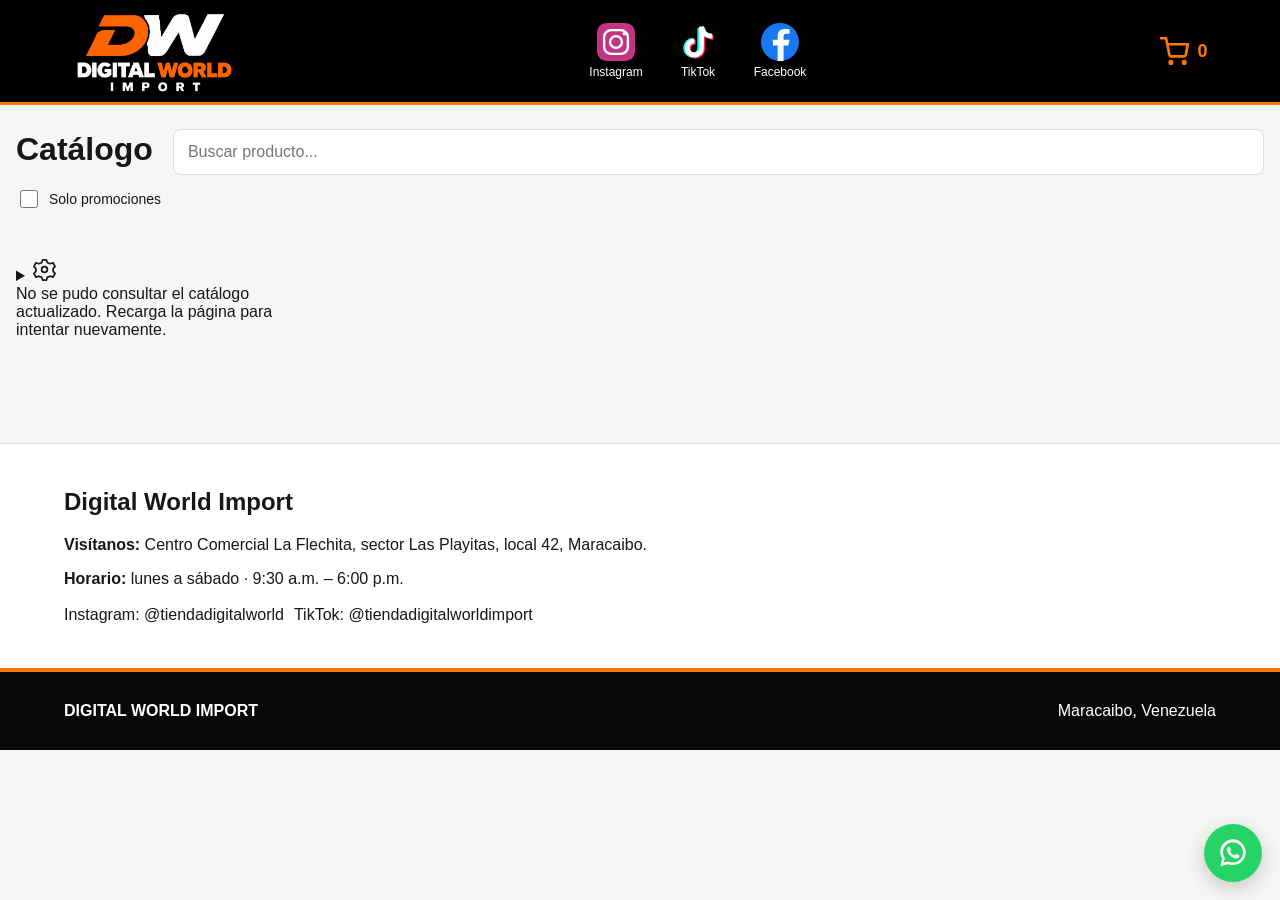
==== commit 621d24b3: "Move appearance into compact settings menu" ====
--- a/index.html
+++ b/index.html
@@ -12,8 +12,8 @@
 <main>
 <section class="hero"><span>CATÁLOGO ONLINE</span><h1>Encuentra lo que buscas</h1><p>Selecciona tus productos y envíanos tu pedido directamente por WhatsApp.</p><a class="primary" href="#catalogo">Ver productos</a></section>
 <section id="catalogo">
-<div class="toolbar"><div><h2>Catálogo</h2></div><label class="themeControl">Apariencia <select id="themeMode" aria-label="Modo de apariencia"><option value="auto">Automático</option><option value="light">Claro</option><option value="dark">Oscuro</option></select></label><input id="search" type="search" placeholder="Buscar producto..." aria-label="Buscar producto"></div><label class="promoFilter"><input type="checkbox" id="promoOnly"> Solo promociones</label>
-<nav id="categories" aria-label="Categorías"></nav><div id="products" class="grid"></div>
+<div class="toolbar"><div><h2>Catálogo</h2></div><input id="search" type="search" placeholder="Buscar producto..." aria-label="Buscar producto"></div><label class="promoFilter"><input type="checkbox" id="promoOnly"> Solo promociones</label>
+<div class="categorySettingsRow"><nav id="categories" aria-label="Categorías"></nav><details class="catalogSettings"><summary aria-label="Configuración" title="Configuración"><svg viewBox="0 0 24 24" width="23" height="23" fill="none" stroke="currentColor" stroke-width="1.8" stroke-linejoin="round" aria-hidden="true"><path d="m10 2-1 3-3 1-3-1-2 4 2 2v3l-2 2 2 4 3-1 3 1 1 3h4l1-3 3-1 3 1 2-4-2-2v-3l2-2-2-4-3 1-3-1-1-3z"/><circle cx="12" cy="12" r="3"/></svg></summary><div class="settingsMenu"><strong>Configuración</strong><label class="themeControl">Apariencia <select id="themeMode" aria-label="Modo de apariencia"><option value="auto">Automático</option><option value="light">Claro</option><option value="dark">Oscuro</option></select></label></div></details></div><div id="products" class="grid"></div>
 </section>
 <section class="info"><h2>Digital World Import</h2><p><strong>Visítanos:</strong> Centro Comercial La Flechita, sector Las Playitas, local 42, Maracaibo.</p><p><strong>Horario:</strong> lunes a sábado · 9:30 a.m. – 6:00 p.m.</p><div class="socials"><span>Instagram: @tiendadigitalworld</span><span>TikTok: @tiendadigitalworldimport</span></div></section>
 </main>
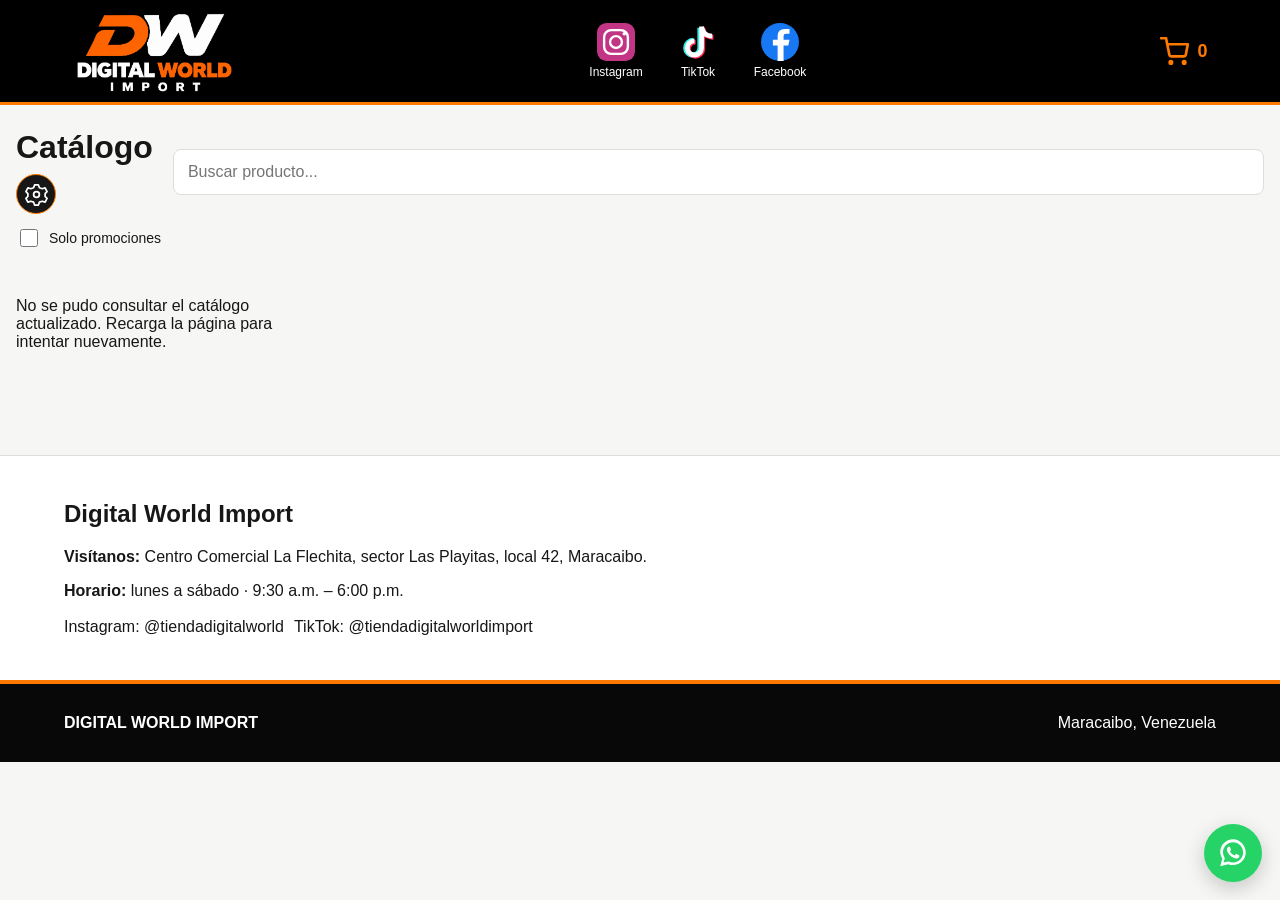
==== commit a90cae46: "Align settings with catalog heading independent of categories" ====
--- a/index.html
+++ b/index.html
@@ -12,8 +12,8 @@
 <main>
 <section class="hero"><span>CATÁLOGO ONLINE</span><h1>Encuentra lo que buscas</h1><p>Selecciona tus productos y envíanos tu pedido directamente por WhatsApp.</p><a class="primary" href="#catalogo">Ver productos</a></section>
 <section id="catalogo">
-<div class="toolbar"><div><h2>Catálogo</h2></div><input id="search" type="search" placeholder="Buscar producto..." aria-label="Buscar producto"></div><label class="promoFilter"><input type="checkbox" id="promoOnly"> Solo promociones</label>
-<div class="categorySettingsRow"><nav id="categories" aria-label="Categorías"></nav><details class="catalogSettings"><summary aria-label="Configuración" title="Configuración"><svg viewBox="0 0 24 24" width="23" height="23" fill="none" stroke="currentColor" stroke-width="1.8" stroke-linejoin="round" aria-hidden="true"><path d="m10 2-1 3-3 1-3-1-2 4 2 2v3l-2 2 2 4 3-1 3 1 1 3h4l1-3 3-1 3 1 2-4-2-2v-3l2-2-2-4-3 1-3-1-1-3z"/><circle cx="12" cy="12" r="3"/></svg></summary><div class="settingsMenu"><strong>Configuración</strong><label class="themeControl">Apariencia <select id="themeMode" aria-label="Modo de apariencia"><option value="auto">Automático</option><option value="light">Claro</option><option value="dark">Oscuro</option></select></label></div></details></div><div id="products" class="grid"></div>
+<div class="toolbar"><div class="catalogTitleRow"><h2>Catálogo</h2><details class="catalogSettings"><summary aria-label="Configuración" title="Configuración"><svg viewBox="0 0 24 24" width="23" height="23" fill="none" stroke="currentColor" stroke-width="1.8" stroke-linejoin="round" aria-hidden="true"><path d="m10 2-1 3-3 1-3-1-2 4 2 2v3l-2 2 2 4 3-1 3 1 1 3h4l1-3 3-1 3 1 2-4-2-2v-3l2-2-2-4-3 1-3-1-1-3z"/><circle cx="12" cy="12" r="3"/></svg></summary><div class="settingsMenu"><strong>Configuración</strong><label class="themeControl">Apariencia <select id="themeMode" aria-label="Modo de apariencia"><option value="auto">Automático</option><option value="light">Claro</option><option value="dark">Oscuro</option></select></label></div></details></div><input id="search" type="search" placeholder="Buscar producto..." aria-label="Buscar producto"></div><label class="promoFilter"><input type="checkbox" id="promoOnly"> Solo promociones</label>
+<nav id="categories" aria-label="Categorías"></nav><div id="products" class="grid"></div>
 </section>
 <section class="info"><h2>Digital World Import</h2><p><strong>Visítanos:</strong> Centro Comercial La Flechita, sector Las Playitas, local 42, Maracaibo.</p><p><strong>Horario:</strong> lunes a sábado · 9:30 a.m. – 6:00 p.m.</p><div class="socials"><span>Instagram: @tiendadigitalworld</span><span>TikTok: @tiendadigitalworldimport</span></div></section>
 </main>
--- a/styles.css
+++ b/styles.css
@@ -77,3 +77,5 @@
 .categoryRail{justify-content:safe center}
 
 .catalogPager{display:flex;justify-content:center;align-items:center;gap:12px;flex-wrap:wrap;margin:24px 0 40px;padding:8px 0}.catalogPager[hidden]{display:none}.catalogPager button{min-width:44px;min-height:44px;border:1px solid #888;border-radius:9px;background:transparent;color:inherit;cursor:pointer;font:inherit}.catalogPager button[aria-current=page]{background:#FF7900;color:#111;border-color:#FF7900;font-weight:bold}.catalogPager button:disabled{opacity:.35;cursor:default}.catalogPager .pageArrow{font-size:30px;line-height:1}.pageNumbers{display:flex;gap:6px;flex-wrap:wrap;justify-content:center}.pageStatus{display:none}#products{touch-action:pan-y pinch-zoom;scroll-margin-top:16px}@media(max-width:600px){.catalogPager .pageNumbers{display:none}.pageStatus{display:inline}.catalogPager{gap:24px;padding-right:40px}.catalogPager .pageArrow{width:52px;height:52px}}
+
+.categorySettingsRow{display:grid;grid-template-columns:minmax(0,1fr) 44px;align-items:start;gap:6px}.categorySettingsRow #categories{min-width:0}.catalogSettings{position:relative;z-index:5;margin-top:8px}.catalogSettings summary{list-style:none;display:grid;place-items:center;width:40px;height:40px;border-radius:50%;background:#171717;color:#fff;border:1px solid #FF7900;cursor:pointer}.catalogSettings summary::-webkit-details-marker{display:none}.settingsMenu{position:absolute;right:0;top:48px;min-width:190px;padding:14px;border:1px solid #888;border-radius:12px;background:#fff;color:#171717;box-shadow:0 4px 14px #0002}.settingsMenu .themeControl{display:flex;flex-direction:column;align-items:stretch;gap:8px;margin-top:10px;color:inherit}.settingsMenu select{color:#171717;background:#fff;max-width:100%}html[data-theme="dark"] .settingsMenu{background:#202124;color:#fff}@media(prefers-color-scheme:dark){html[data-theme="auto"] .settingsMenu{background:#202124;color:#fff}}
